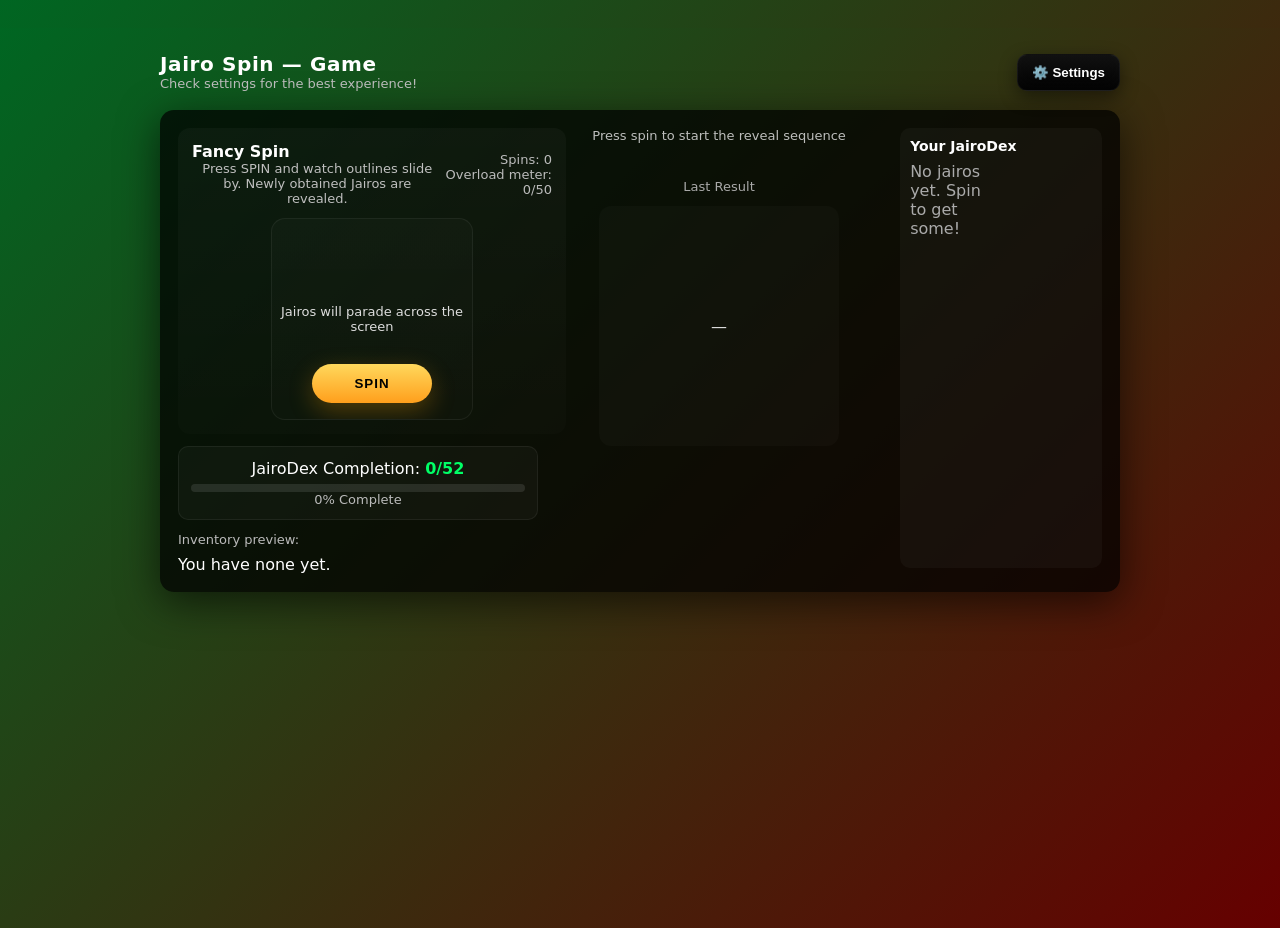
==== game.html @ 19cfc9a5 "Update game.html(oppression jairo)" ====
<!doctype html>
<html lang="en">
<head>
<meta charset="utf-8" />
<meta name="viewport" content="width=device-width,initial-scale=1" />
<title>JAIROS SPINNING OF JAIROS</title>
<style>
/* CSS from the original advanced version is kept here */
  :root{
    --bg1:#062; --bg2:#600;
    --panel-bg: rgba(0,0,0,.75);
    --accent: #00ff66;
    --glass: rgba(255,255,255,0.03);
    
    /* Rarity Glow Colors */
    --glow-common: rgba(102, 102, 102, 0.4);
    --glow-uncommon: rgba(0, 204, 102, 0.4);
    --glow-rare: rgba(30, 144, 255, 0.4);
    --glow-ultrarare: rgba(142, 45, 226, 0.4);
    --glow-legendary: rgba(255, 159, 28, 0.5);
    --glow-mythic: rgba(255, 222, 89, 0.6);
    /* NEW: Trash Rarity Styles */
    --glow-trash: rgba(100, 70, 0, 0.4); /* Muted brown/gray */
  }
  html,body{height:100%;margin:0;font-family:Inter,system-ui,Arial; background:linear-gradient(135deg,var(--bg1),var(--bg2)); color:#fff;}
  .app {
    max-width:960px; margin:28px auto; padding:24px; position:relative;
  }

  header {display:flex;align-items:center;justify-content:space-between; gap:12px;}
  .header-title-group { display: flex; flex-direction: column; }
  h1{margin:0;font-size:20px;letter-spacing:0.6px}
  /* NEW: Dynamic Quote Style */
  #headerQuote {
    font-size: 13px;
    color: #bbb;
    height: 16px; /* Ensure space for transition */
    opacity: 1;
    transition: opacity 0.5s ease-in-out;
  }
  .controls {display:flex; gap:8px; align-items:center}
  .btn { 
    background: linear-gradient(180deg,#111,#000);
    border:1px solid rgba(255,255,255,0.06);
    color:#fff;padding:10px 14px;border-radius:10px;cursor:pointer;font-weight:700;
    box-shadow: 0 6px 18px rgba(0,0,0,0.45), inset 0 -6px 18px rgba(255,255,255,0.02);
  }
  .btn.primary { background: linear-gradient(180deg,#00d27a,#00783f); color:#001; box-shadow:0 10px 30px rgba(0,0,0,0.5); border:none; }
  .btn:active{transform:translateY(1px)}

  /* main panel */
  .panel {
    margin-top:18px; background:var(--panel-bg); border-radius:14px; padding:18px; display:flex; gap:18px;
    box-shadow: 0 10px 40px rgba(0,0,0,0.6);
  }

  .left {
    flex:1; min-width:360px;
  }
  .center {
    width:420px; display:flex; flex-direction:column; align-items:center; gap:12px;
  }
  .right {
    width:260px;
  }
  
  /* JairoDex Tracker styles */
  .dex-tracker {
    margin-top: 12px;
    padding: 12px;
    background: var(--glass);
    border-radius: 10px;
    text-align: center;
    border: 1px solid rgba(255,255,255,0.06);
  }
  .dex-tracker strong { font-size: 16px; color: var(--accent); }
  .dex-bar {
    height: 8px;
    background: rgba(255,255,255,0.1);
    border-radius: 4px;
    margin-top: 6px;
    overflow: hidden;
  }
  .dex-progress {
    height: 100%;
    background: linear-gradient(90deg, #00783f, var(--accent));
    transition: width 0.5s ease-out;
  }

  /* Spin button / card */
  .spin-card {
    width:100%; background:linear-gradient(180deg, rgba(255,255,255,0.03), rgba(255,255,255,0.01));
    border-radius:12px; padding:14px; display:flex; flex-direction:column; align-items:center; gap:12px;
  }
  .big-spin {
    width:200px; height:200px; border-radius:14px; display:grid; place-items:center;
    background:linear-gradient(180deg, rgba(255,255,255,0.02), rgba(255,255,255,0.01));
    border:1px solid rgba(255,255,255,0.06);
    position:relative; overflow:hidden;
  }
  .spin-button {
    position:absolute; z-index:3; bottom:16px; left:50%; transform:translateX(-50%);
    width:120px; text-align:center; border-radius:999px; padding:12px 18px; font-weight:900; letter-spacing:1px; cursor:pointer;
  }
  .spin-button.primary { background:linear-gradient(180deg,#ffd85c,#ff9f1c); color:#000; box-shadow: 0 8px 24px rgba(255,160,0,0.28); border:none; }
  .spin-button:disabled { opacity: 0.6; cursor: not-allowed; } /* Added disabled style */
  .spin-info { font-size:13px; color: #bfbfbf; text-align:center; max-width:320px }

  /* inventory right */
  .inv { background:var(--glass); border-radius:10px; padding:10px; height:420px; overflow:auto; }
  .inv h3{margin:0 0 8px 0;font-size:14px}
  .inv-grid { display:grid; grid-template-columns:repeat(2,1fr); gap:8px; }
  .card-mini { background:rgba(0,0,0,0.45); padding:6px; border-radius:8px; display:flex; gap:8px; align-items:center; transition: border .3s, box-shadow .3s; }
  .card-mini img{width:44px;height:44px;border-radius:6px;object-fit:cover}
  .card-mini .meta { font-size:12px }
  
  /* Rarity Glows for Inventory & Preview Items */
  .rarity-trash{border:1px solid #774f00;} /* NEW */
  .rarity-common{border:1px solid #666}
  .rarity-uncommon{border:1px solid #00cc66; box-shadow:0 0 6px var(--glow-uncommon)}
  .rarity-rare{border:1px solid #1e90ff; box-shadow:0 0 8px var(--glow-rare)}
  .rarity-ultrarare{border:1px solid #8e2de2; box-shadow:0 0 10px var(--glow-ultrarare)}
  .rarity-legendary{border:1px solid #ff9f1c; box-shadow:0 0 12px var(--glow-legendary)}
  .rarity-mythic{border:1px solid #ffde59; box-shadow:0 0 16px var(--glow-mythic)}
  
  /* Last Result Glow */
  #lastResult {
    transition: box-shadow .5s ease-out, border-color .5s ease-out;
  }
  .rarity-trash-bg { border:1px solid #774f00; box-shadow:0 0 8px var(--glow-trash); } /* NEW */
  .rarity-common-bg{ border:1px solid #666; box-shadow:0 0 8px var(--glow-common); }
  .rarity-uncommon-bg{ border:1px solid #00cc66; box-shadow:0 0 12px var(--glow-uncommon); }
  .rarity-rare-bg{ border:1px solid #1e90ff; box-shadow:0 0 16px var(--glow-rare); }
  .rarity-ultrarare-bg{ border:1px solid #8e2de2; box-shadow:0 0 20px var(--glow-ultrarare); }
  .rarity-legendary-bg{ border:1px solid #ff9f1c; box-shadow:0 0 24px var(--glow-legendary); }
  .rarity-mythic-bg{ border:1px solid #ffde59; box-shadow:0 0 28px var(--glow-mythic); }


  /* overlay spinner UI */
  .overlay {
    position:fixed; inset:0; display:none; align-items:center; justify-content:center; z-index:999;
    background: rgba(0,0,0,0.65);
  }
  .spinner-window {
    width: min(92%,1100px); max-width:1100px; height:220px; background:rgba(10,10,10,0.8); border-radius:12px; overflow:hidden;
    display:flex; align-items:center; justify-content:center; position:relative; padding:12px;
    border:1px solid rgba(255,255,255,0.04);
  }
  .spinner-track {
    height:160px; width:100%; overflow:hidden; position:relative;
    display:flex; align-items:center;
  }
  .spinner-inner {
    display:flex; gap:12px; align-items:center; transform:translateX(0px);
    transition: transform 1s cubic-bezier(.2,.9,.2,1);
    will-change: transform;
  }
  .spin-item {
    width:140px; height:140px; border-radius:12px; background:#111; display:flex; align-items:center; justify-content:center; overflow:hidden;
    flex-shrink:0; position:relative; border:1px solid rgba(255,255,255,0.03);
  }
  .spin-item img{
    width:100%; height:100%; object-fit:cover; display:block;
  }

  /* silhouette: black + outline effect */
  .silhouette img{
    filter: grayscale(100%) brightness(0) contrast(2000%);
    mix-blend-mode: normal;
    /* white outline */
    -webkit-filter: drop-shadow(0px 0px 4px rgba(255,255,255,0.85)) drop-shadow(0px 0px 8px rgba(255,255,255,0.6));
    filter: brightness(0) contrast(2000%) drop-shadow(0 0 4px rgba(255,255,255,0.85)) drop-shadow(0 0 8px rgba(255,255,255,0.6));
  }
  .revealed img {
    filter: none;
    transition: transform .5s ease, filter .5s ease;
  }

  /* reveal animation */
  .reveal-glow {
    position:absolute; inset:0; border-radius:12px; pointer-events:none;
    box-shadow: 0 0 0px rgba(255,255,255,0.0);
    transition: box-shadow .6s ease;
  }
  .reveal-glow.show {
    box-shadow: 0 0 32px rgba(255,220,120,0.9), inset 0 0 40px rgba(255,220,120,0.12);
  }

  .center-hint { color:#ddd; font-size:13px; text-align:center; }

  /* final reveal modal */
  .reveal-modal {
    position:fixed; inset:0; display:none; align-items:center; justify-content:center; z-index:1000;
  }
  .reveal-card {
    width: min(92%,520px); background:linear-gradient(180deg,#111,#000); padding:18px; border-radius:14px; text-align:center;
    border:1px solid rgba(255,255,255,0.06);
    transition: border .5s, box-shadow .5s; 
  }
  /* Rarity Glows for the Modal Card */
  .reveal-card.rarity-trash-modal{ border:1px solid #774f00; box-shadow:0 0 16px var(--glow-trash); } /* NEW */
  .reveal-card.rarity-common-modal{ border:1px solid #666; box-shadow:0 0 16px var(--glow-common); }
  .reveal-card.rarity-uncommon-modal{ border:1px solid #00cc66; box-shadow:0 0 20px var(--glow-uncommon); }
  .reveal-card.rarity-rare-modal{ border:1px solid #1e90ff; box-shadow:0 0 24px var(--glow-rare); }
  .reveal-card.rarity-ultrarare-modal{ border:1px solid #8e2de2; box-shadow:0 0 28px var(--glow-ultrarare); }
  .reveal-card.rarity-legendary-modal{ border:1px solid #ff9f1c; box-shadow:0 0 32px var(--glow-legendary); }
  .reveal-card.rarity-mythic-modal{ border:1px solid #ffde59; box-shadow:0 0 36px var(--glow-mythic); }


  .reveal-card img { width:220px; height:220px; object-fit:cover; border-radius:10px; display:block; margin:0 auto; }
  .reveal-card .name { margin-top:12px; font-weight:800; font-size:20px; color:var(--accent); }
  .reveal-card .quote { font-style: italic; font-size: 14px; color: #bbb; margin: 4px 0 8px 0; } 
  .small { font-size:13px; color:#bbb }

  /* NEW: Glitch Cutscene Modal */
  .glitch-modal {
    position: fixed; inset: 0; display: none; background: black; z-index: 1001;
    transition: opacity 0.5s ease-out;
    opacity: 1;
  }
  .glitch-modal video {
    width: 100%; height: 100%; object-fit: cover; display: block;
  }
  
  /* INSERT NEW: God of Time Cutscene Modal Styles */
  .time-modal {
    position: fixed; inset: 0; display: none; background: black; z-index: 1001;
    opacity: 1;
  }
  .time-modal video {
    width: 100%; height: 100%; object-fit: cover; display: block;
  }
  /* END NEW */
  
  /* NEW: Oppression Cutscene Modal Styles */
  .oppression-modal {
    position: fixed; inset: 0; display: none; background: black; z-index: 1001;
    opacity: 1;
  }
  .oppression-modal video {
    width: 100%; height: 100%; object-fit: cover; display: block;
  }
  /* END NEW */
  
  /* NEW: Global Flash Effect */
  .flash-white {
    position: fixed; inset: 0; background: white; z-index: 1002;
    opacity: 0;
    pointer-events: none;
    transition: opacity 0.1s ease-in;
  }
  .flash-active {
    opacity: 1;
  }

  /* NEW: Settings Modal */
  .settings-modal {
    position: fixed; inset: 0; display: none; align-items: center; justify-content: center; z-index: 1003; /* Increased Z-Index to ensure it's on top of everything */
    background: rgba(0,0,0,0.85);
  }
  .settings-content {
    width: min(90%, 400px); background: linear-gradient(180deg,#222,#111); padding: 20px; border-radius: 12px;
    border: 1px solid rgba(255,255,255,0.1);
  }
  .setting-item {
    display: flex; justify-content: space-between; align-items: center; padding: 10px 0; border-bottom: 1px solid rgba(255,255,255,0.08);
  }
  .setting-item:last-child { border-bottom: none; }
  .setting-item label { font-weight: 500; }


  @media (max-width:820px){
    .panel { flex-direction:column; }
    .center { width:100% }
    .right{width:100%}
  }
</style>
</head>
<body>
<div class="app">
  <header>
    <div class="header-title-group">
        <h1>Jairo Spin — Game</h1>
        <div id="headerQuote"></div>
    </div>
    <div class="controls">
        <button class="btn" id="settingsBtn">⚙️ Settings</button>
    </div>
  </header>

  <div class="panel">
    <div class="left">
      <div class="spin-card">
        <div style="display:flex;align-items:center;justify-content:space-between;">
          <div>
            <strong>Fancy Spin</strong>
            <div class="spin-info">Press SPIN and watch outlines slide by. Newly obtained Jairos are revealed.</div>
          </div>
          <div style="text-align:right;">
            <div class="small">Spins: <span id="spinCount">0</span></div>
            <div class="small">Overload meter: <span id="overloadMeter">0</span>/50</div>
          </div>
        </div>

        <div class="big-spin" id="bigSpin">
          <div class="center-hint">Jairos will parade across the screen</div>
          <button class="spin-button primary" id="spinBtn">SPIN</button>
        </div>
      </div>
      
      <div class="dex-tracker">
          JairoDex Completion: <strong id="dexCount">0/52</strong>
          <div class="dex-bar"><div id="dexProgress" class="dex-progress" style="width:0%"></div></div>
          <div class="small" id="dexPercent">0% Complete</div>
      </div>

      <div style="margin-top:12px">
        <div class="small">Inventory preview:</div>
        <div id="invPreview" style="margin-top:8px;display:flex;gap:8px;flex-wrap:wrap"></div>
      </div>
    </div>

    <div class="center">
      <div style="opacity:0.85; color:#ddd; font-size:13px; text-align:center;">Press spin to start the reveal sequence</div>
      <div style="height:12px"></div>
      <div style="color:#aaa; font-size:13px">Last Result</div>
      <div id="lastResult" style="width:240px;height:240px;border-radius:12px;background:rgba(255,255,255,0.02);display:grid;place-items:center">
        <img id="lastImg" src="" alt="" style="width:180px;height:180px;border-radius:10px;object-fit:cover;display:none" />
        <div id="lastName" style="display:block;color:#ddd">—</div>
      </div>
    </div>

    <div class="right">
      <div class="inv">
        <h3>Your JairoDex</h3>
        <div id="inventoryList" class="inv-grid"></div>
      </div>
    </div>
  </div>
</div>

<div class="overlay" id="overlay">
  <div class="spinner-window">
    <div class="spinner-track">
      <div class="spinner-inner" id="spinnerInner"></div>
    </div>
    <div style="position:absolute; left:50%; top:50%; transform:translate(-50%,-50%); width:160px; height:160px; border-radius:12px; pointer-events:none; box-shadow: inset 0 0 0 2px rgba(255,255,255,0.04)"></div>
  </div>
</div>

<div class="reveal-modal" id="revealModal">
  <div class="reveal-card" id="revealCard">
    <img id="revealImg" src="" alt="" />
    <div class="name" id="revealName">NAME</div>
    <div class="quote" id="revealQuote">QUOTE</div> 
    <div class="small" id="revealRarity">RARITY</div>
    <div style="height:12px"></div>
    <button class="btn primary" id="claimBtn">Nice!</button>
  </div>
</div>

<div class="glitch-modal" id="glitchModal">
    <video id="glitchVideo" src="glitched_jairo_scene.mp4" playsinline></video>
</div>

<div class="time-modal" id="timeModal">
    <video id="timeVideo" src="time_skip_scene.mp4" playsinline></video>
</div>

<div class="oppression-modal" id="oppressionModal">
    <video id="oppressionVideo" src="oppression.mp4" playsinline></video>
</div>
<div class="flash-white" id="whiteFlash"></div>

<div class="settings-modal" id="settingsModal">
    <div class="settings-content">
        <h2 style="margin-top:0;">Game Settings</h2>
        
        <div class="setting-item">
            <label for="muteAudio">Mute All Audio (Spin/Reveal)</label>
            <input type="checkbox" id="muteAudio">
        </div>

        <div class="setting-item">
            <label for="glitchCutsceneToggle">Enable Glitch Jairo Cutscene</label>
            <input type="checkbox" id="glitchCutsceneToggle">
        </div>

        <div class="setting-item">
            <label for="timeCutsceneToggle">Enable God of Time Jairo Cutscene</label>
            <input type="checkbox" id="timeCutsceneToggle">
        </div>
        
        <div class="setting-item">
            <label for="oppressionCutsceneToggle">Enable Oppression Jairo Cutscene</label>
            <input type="checkbox" id="oppressionCutsceneToggle">
        </div>
        <div style="text-align: right; margin-top: 20px;">
            <button class="btn" id="closeSettingsBtn">Close</button>
        </div>
    </div>
</div>


<audio id="spinAudio" src="spin_start.mp3" preload="auto"></audio>
<audio id="revealAudio" src="jairo_reveal.mp3" preload="auto"></audio>


<script>
/*
  *** FULLY UPDATED Jairo Spin demo with Glitch Cutscene, Settings, and Dynamic Header Quotes ***
  
  *** FIXES APPLIED: ***
  1. FIX: Inventory not loading/Jairos gone -> loadInventory() is now correctly called first on init.
  2. FIX: Spin button not doing anything -> spinning state is reset and button re-enabled in ALL reveal paths (normal, Glitch, Time).
  3. FIX: Quotes not appearing -> startQuoteLoop() is called successfully on init.
  4. FIX: Settings checkboxes/close button not working -> updateSettings() is called on checkbox change and close button click. openSettings() now calls a dedicated syncSettingsUI().

  *** CONTENT UPDATES (from user's previous code): ***
  1. TOTAL_JAIROS set to 52.
  2. New 'trash' rarity added (4 items).
  3. Mythic tier updated with 'God of Time Jairo' and other assignments.
  4. Rarity assignments updated per user request (24 new items added).
  
  *** USER-REQUESTED CHANGES (This Session) ***
  1. Change 'Angel Jairo' (j23) to 'Oppression Jairo' with quote "but is this truly the end..?".
  2. Add new cutscene setting 'oppressionCutsceneEnabled' for 'Oppression Jairo' (j23) using 'oppression.mp4'.
*/

// ----------------------------
// Data & config
// ----------------------------
const JAIROS_KEY = 'jairo_demo_inv';
const SETTINGS_KEY = 'jairo_demo_settings';
// Inventory and stats MUST be loaded before most functions run
let inventory = {}; 
let spinStats = { spins:0, spinsSinceLastOverload:0 }; 

function loadStats() {
    try {
        const raw = localStorage.getItem('jairo_demo_stats');
        if (raw) {
            spinStats = JSON.parse(raw);
        }
    } catch (e) {
        // Fallback to default if load fails
        spinStats = { spins:0, spinsSinceLastOverload:0 };
    }
}

function saveStats() {
    localStorage.setItem('jairo_demo_stats', JSON.stringify(spinStats));
}


// UPDATED: Total number of Jairos is now 52 (6 tiers * 8 + 1 new tier * 4)
const TOTAL_JAIROS = 52; 

// Initial/Default Settings
let settings = {
    audioMuted: false,
    glitchCutsceneEnabled: true,
    timeCutsceneEnabled: true,
    oppressionCutsceneEnabled: true // NEW: Default to true
};

// Header Quotes
const HEADER_QUOTES = [
    "Check settings for the best experience!",
    "Remember to check your volume level! You don't wanna be caught gambling.",
    "I don't really know what else to put here", 
    "thanks to edison and erick for suggestions.",
    "there are a total of 52 jairos."
];

// ----------------------------
// 52 JAIROS DATA POOL - FINALIZED (with Oppression Jairo change)
// ----------------------------
const JAIROS = [
    // ----------------------------------------------------
    // TRASH (NEW Rarity - 4 items - Chance: 70)
    // ----------------------------------------------------
    { id: 'j49', name: "Toy Jairo", rarity: "trash", image: "jairos/toy.png", chance: 70, quote: "I was supposed to be a Mythic, but they threw me out." },
    { id: 'j50', name: "Homeless Jairo", rarity: "trash", image: "jairos/homeless.png", chance: 70, quote: "spare change?" },
    { id: 'j51', name: "Disabled Jairo", rarity: "trash", image: "jairos/disabled.png", chance: 70, quote: "man, whyd edison have to push me down the stairs." },
    { id: 'j52', name: "jeffery", rarity: "trash", image: "jairos/jeffery.png", chance: 70, quote: "beware." },

    // ----------------------------------------------------
    // COMMON (8 items - Chance: 60)
    // ----------------------------------------------------
    { id: 'j01', name: "Sleepy Jairo", rarity: "common", image: "jairos/sleepy.png", chance: 60, quote: "Five more minutes." },
    { id: 'j02', name: "Side-eye Jairo", rarity: "common", image: "jairos/sideeye.png", chance: 60, quote: "What're you lookin at?" },
    { id: 'j03', name: "Tired Jairo", rarity: "common", image: "jairos/tired.png", chance: 60, quote: "zzzz.. gotta.. work.." },
    { id: 'j04', name: "Chip Jairo", rarity: "common", image: "jairos/chips.png", chance: 60, quote: "what the." },
    // NEW ASSIGNMENTS (Common)
    { id: 'j25', name: "Anime Jairo", rarity: "common", image: "jairos/anime.png", chance: 60, quote: "arigato" },
    { id: 'j26', name: "Bird Jairo", rarity: "common", image: "jairos/bird.png", chance: 60, quote: "yo, there's a dead bird over here on the road." },
    { id: 'j27', name: "Emo Jairo", rarity: "common", image: "jairos/emo.png", chance: 60, quote: "whatever.." },
    { id: 'j28', name: "Surfing Jairo", rarity: "common", image: "jairos/surfing.png", chance: 60, quote: "im on waves, a transverse wave." },

    // -----------------------------------------------
    // UNCOMMON (8 items - Chance: 25)
    // ----------------------------------------------------
    { id: 'j05', name: "Angry Jairo", rarity: "uncommon", image: "jairos/angry.png", chance: 25, quote: "THE #### YOU MEAN WE RAN OUT OF DONUTS??" },
    { id: 'j06', name: "Confused Jairo", rarity: "uncommon", image: "jairos/confused.png", chance: 25, quote: "wait, which one was I supposed to be?" },
    { id: 'j07', name: "Scared Jairo", rarity: "uncommon", image: "jairos/scared.png", chance: 25, quote: "was that a door opening? I heard a noise..?!" },
    { id: 'j08', name: "Shocked Jairo", rarity: "uncommon", image: "jairos/shocked.png", chance: 25, quote: "WHAT" },
    // NEW ASSIGNMENTS (Uncommon)
    { id: 'j29', name: "Jairo Kick Buddy", rarity: "uncommon", image: "jairos/kick_buddy.png", chance: 25, quote: "just try murdering me, i can take it.(may god save me from this horrid life)" },
    { id: 'j30', name: "Baby Jairo", rarity: "uncommon", image: "jairos/baby.png", chance: 25, quote: "wheres my damn pacifier." },
    { id: 'j31', name: "Clanker Jairo", rarity: "uncommon", image: "jairos/robot.png", chance: 25, quote: "beep boop, jairo forces me to do weird stuff for him." },
    { id: 'j32', name: "Pokémon Jairo", rarity: "uncommon", image: "jairos/pokemon.png", chance: 25, quote: "Jairo, Jairo! (I choose you!)" },

    // ----------------------------------------------------
    // RARE (8 items - Chance: 10)
    // ----------------------------------------------------
    { id: 'j09', name: "Sigma Jairo", rarity: "rare", image: "jairos/sigma.png", chance: 10, quote: "Focus on the grind, not the spin. [this is a sigma thing to say right?]" },
    { id: 'j10', name: "Evil Jairo", rarity: "rare", image: "jairos/evil.png", chance: 10, quote: "The plan is working. soon.. they'll be gone." },
    { id: 'j11', name: "Sunglasses Jairo", rarity: "rare", image: "jairos/sunglasses.png", chance: 10, quote: "too bright, also i look cool." },
    { id: 'j12', name: "Drip Jairo", rarity: "rare", image: "jairos/drip.png", chance: 10, quote: "this isn't just accessories and stuff, it's a statement." },
    // NEW ASSIGNMENTS (Rare)
    { id: 'j33', name: "Dealer Jairo", rarity: "rare", image: "jairos/dealer.png", chance: 10, quote: "I can give you a better drop rate... for a fee." },
    { id: 'j34', name: "Smurf Jairo", rarity: "rare", image: "jairos/smurf.png", chance: 10, quote: "im blue, labubu labub- wait." },
    { id: 'j35', name: "Nome Jairo", rarity: "rare", image: "jairos/nome.png", chance: 10, quote: "nome.(erick will be proud)" },
    { id: 'j36', name: "Jotaro Jairo", rarity: "rare", image: "jairos/jotaro.png", chance: 10, quote: "Good Grief." },

    // ----------------------------------------------------
    // ULTRA RARE (8 items - Chance: 4)
    // ----------------------------------------------------
    { id: 'j13', name: "Rich Jairo", rarity: "ultrarare", image: "jairos/golden.png", chance: 4, quote: "TODAY IN THIS VIDEO, I WILL BLIND 1,000 PEOPLE." },
    { id: 'j14', name: "Glitched Jairo", rarity: "ultrarare", image: "jairos/glitch.png", chance: 4, quote: "ERROR." },
    { id: 'j15', name: "8-bit Jairo", rarity: "ultrarare", image: "jairos/8bit.png", chance: 4, quote: "Im bricked up. no like, I look like bricks, weirdo." },
    { id: 'j16', name: "Battle Jairo", rarity: "ultrarare", image: "jairos/battle.png", chance: 4, quote: "I'm gonna John Wick all over the place." },
    // NEW ASSIGNMENTS (Ultra Rare)
    { id: 'j37', name: "Skibidi Jairo", rarity: "ultrarare", image: "jairos/skibidi.png", chance: 4, quote: "dop dop dop yes yes." },
    { id: 'j38', name: "Buff Jairo", rarity: "ultrarare", image: "jairos/buff.png", chance: 4, quote: "oh im so big and shiny." },
    { id: 'j39', name: "Chainsaw Jairo", rarity: "ultrarare", image: "jairos/chainsaw.png", chance: 4, quote: "bloody rare." },
    { id: 'j40', name: "Cardboard Cutout Jairo", rarity: "ultrarare", image: "jairos/cardboard.png", chance: 4, quote: "this jairo didnt come today." },

    // ----------------------------------------------------
    // LEGENDARY (8 items - Chance: 1)
    // ----------------------------------------------------
    { id: 'j17', name: "Planet Jairo", rarity: "legendary", image: "jairos/galaxy.png", chance: 1, quote: "A planet with other planets orbiting me." },
    { id: 'j18', name: "Universe Jairo", rarity: "legendary", image: "jairos/god.png", chance: 1, quote: "I have galaxies inside me, cuz im a universe, duh." },
    { id: 'j19', name: "Santa Jairo", rarity: "legendary", image: "jairos/santa.png", chance: 1, quote: "Ho ho ho! Did you wish for a Legendary? Well here you go!" },
    { id: 'j20', name: "Shadow the Hedgehog Jairo", rarity: "legendary", image: "jairos/shadow.png", chance: 1, quote: "I'm the ultimate life form, I go wherever I want." },
    // NEW ASSIGNMENTS (Legendary)
    { id: 'j41', name: "Brainrot Jairo", rarity: "legendary", image: "jairos/brainrot.png", chance: 1, quote: "Jairoini Smallwini." },
    { id: 'j42', name: "Caseoh Jairo", rarity: "legendary", image: "jairos/caseoh.png", chance: 1, quote: "did you just call me wide? yep ur banned." },
    { id: 'j43', name: "Radioactive Jairo", rarity: "legendary", image: "jairos/radioactive.png", chance: 1, quote: "i glow in the dark." },
    { id: 'j44', name: "Mafia Jairo", rarity: "legendary", image: "jairos/mafia.png", chance: 1, quote: "you OWED us." },

    // ----------------------------------------------------
    // MYTHIC (8 items - Chance: 0.1)
    // ----------------------------------------------------
    { id: 'j21', name: "Rainbow Jairos", rarity: "mythic", image: "jairos/rainbow.png", chance: 0.8, quote: "We don't even make a full rainbow.." },
    { id: 'j22', name: "Unknown Jairo", rarity: "mythic", image: "jairos/corrupted.png", chance: 0.2, quote: "Who am I? What am I..?" },
    { id: 'j23', name: "Oppression Jairo", rarity: "mythic", image: "jairos/stoodbeforegod.png", chance: 0.6, quote: "but is this truly the end..?" }, // MODIFIED JAIRO (was Angel Jairo)
    { id: 'j24', name: "Titan Jairo", rarity: "mythic", image: "jairos/ascended.png", chance: 0.5, quote: "Watching over everything." },
    // NEW ASSIGNMENTS (Mythic)
    { id: 'j45', name: "God of Time Jairo", rarity: "mythic", image: "jairos/god_of_time.png", chance: 0.9, quote: "One snap of a finger, and time goes into my full control." },
    { id: 'j46', name: "Possessed Jairo", rarity: "mythic", image: "jairos/possessed.png", chance: 0.8, quote: "❄︎☟︎☜︎✡︎ 🕈︎✋︎☹︎☹︎ ✌︎☹︎☹︎ 😐︎☠︎⚐︎🕈︎ 💧︎⚐︎⚐︎☠︎ ☜︎☠︎⚐︎🕆︎☝︎☟︎" },
    { id: 'j47', name: "The Second Coming Jairo", rarity: "mythic", image: "jairos/second_coming.png", chance: 0.5, quote: "what? i dont have powers, what're you talking about?" },
    { id: 'j48', name: "Roaring Knight Jairo", rarity: "mythic", image: "jairos/roaring_knight.png", chance: 0.3, quote: "The prophecy, must be followed." },
];

const CHANCE_SUM = JAIROS.reduce((sum, j) => sum + j.chance, 0);
const N_WEIGHTS = {};
JAIROS.forEach(j => {
    N_WEIGHTS[j.rarity] = (N_WEIGHTS[j.rarity] || 0) + (j.chance / CHANCE_SUM);
});

// ----------------------------
// Helpers: pick rarity & jairo (unchanged)
// ----------------------------
function pickRarity(weights){
  const r = Math.random();
  let cum = 0;
  for(const k of Object.keys(weights)){
    cum += weights[k];
    if(r < cum) return k;
  }
  return Object.keys(weights)[Object.keys(weights).length-1];
}

function pickJairo(rarityOverride = null){
  const rarity = rarityOverride || pickRarity(N_WEIGHTS);
  const pool = JAIROS.filter(j=> j.rarity === rarity);
  if(pool.length === 0) {
    // If no pool for a rarity (shouldn't happen with 52 items), fall back to random pick
    return JAIROS[Math.floor(Math.random() * JAIROS.length)];
  }
  const poolTotalChance = pool.reduce((sum, j) => sum + j.chance, 0);
  let r = Math.random() * poolTotalChance;
  for(const jairo of pool) {
      if (r < jairo.chance) return jairo;
      r -= jairo.chance;
  }
  return pool[Math.floor(Math.random() * pool.length)];
}


// ----------------------------
// Storage & inventory (CRITICAL: ensure settings load here)
// ----------------------------
function loadInventory(){
  try{
    const raw = localStorage.getItem(JAIROS_KEY);
    inventory = raw ? JSON.parse(raw) : {};
    
    // LOAD SETTINGS AND OVERWRITE DEFAULTS
    const rawSettings = localStorage.getItem(SETTINGS_KEY);
    if(rawSettings) settings = {...settings, ...JSON.parse(rawSettings)};

    // Load spin stats
    loadStats(); 

  }catch(e){ 
      inventory = {}; 
  }
}


function saveInventory(){
  localStorage.setItem(JAIROS_KEY, JSON.stringify(inventory));
}

function saveSettings(){
    localStorage.setItem(SETTINGS_KEY, JSON.stringify(settings));
}

function giveJairo(jairo){
  const isNew = !inventory[jairo.id];
  if(isNew){
      inventory[jairo.id] = {...jairo, count: 1};
  } else {
      inventory[jairo.id].count++;
  }
  saveInventory();
  renderInventory();
  renderJairoDexStats(); 
  return isNew;
}

// ----------------------------
// UI wiring (Updated to include new cutscene elements)
// ----------------------------
const spinBtn = document.getElementById('spinBtn');
const overlay = document.getElementById('overlay');
const spinnerInner = document.getElementById('spinnerInner');
const revealModal = document.getElementById('revealModal');
const revealCard = document.getElementById('revealCard'); 
const revealImg = document.getElementById('revealImg');
const revealName = document.getElementById('revealName');
const revealQuote = document.getElementById('revealQuote'); 
const revealRarity = document.getElementById('revealRarity');
const claimBtn = document.getElementById('claimBtn');
const invPreview = document.getElementById('invPreview');
const inventoryList = document.getElementById('inventoryList');
const spinCountEl = document.getElementById('spinCount');
const overloadMeterEl = document.getElementById('overloadMeter');
const lastResultEl = document.getElementById('lastResult'); 
const lastImg = document.getElementById('lastImg');
const lastName = document.getElementById('lastName');

const dexCountEl = document.getElementById('dexCount');
const dexProgressEl = document.getElementById('dexProgress');
const dexPercentEl = document.getElementById('dexPercent');

// Audio elements
const spinAudio = document.getElementById('spinAudio');
const revealAudio = document.getElementById('revealAudio');

// Settings Elements
const settingsBtn = document.getElementById('settingsBtn');
const settingsModal = document.getElementById('settingsModal');
const closeSettingsBtn = document.getElementById('closeSettingsBtn');
const muteAudioCheckbox = document.getElementById('muteAudio');
const glitchCutsceneToggle = document.getElementById('glitchCutsceneToggle');
const timeCutsceneToggle = document.getElementById('timeCutsceneToggle'); 
const oppressionCutsceneToggle = document.getElementById('oppressionCutsceneToggle'); // NEW SETTING TOGGLE

// Glitch Cutscene Elements
const glitchModal = document.getElementById('glitchModal');
const glitchVideo = document.getElementById('glitchVideo');
const whiteFlash = document.getElementById('whiteFlash');

// Header Quote Element
const headerQuoteEl = document.getElementById('headerQuote');

// God of Time Cutscene Elements
const timeModal = document.getElementById('timeModal');
const timeVideo = document.getElementById('timeVideo');

// Oppression Cutscene Elements (NEW)
const oppressionModal = document.getElementById('oppressionModal');
const oppressionVideo = document.getElementById('oppressionVideo');


spinBtn.addEventListener('click', startSpin);
claimBtn.addEventListener('click', ()=> { 
    revealModal.style.display='none'; 
    revealCard.className = 'reveal-card'; 
});

// ----------------------------
// Settings Logic (FIXED event handling and flow - Updated for new setting)
// ----------------------------

function updateSettings() {
    // 1. Update the 'settings' object from the UI
    settings.audioMuted = muteAudioCheckbox.checked;
    settings.glitchCutsceneEnabled = glitchCutsceneToggle.checked;
    settings.timeCutsceneEnabled = timeCutsceneToggle.checked;
    settings.oppressionCutsceneEnabled = oppressionCutsceneToggle.checked; // NEW SETTING UPDATE
    
    // 2. Apply audio setting immediately
    spinAudio.muted = settings.audioMuted;
    revealAudio.muted = settings.audioMuted;

    // 3. Save the updated object to local storage
    saveSettings();
}

function syncSettingsUI() {
    // 1. Sync UI with current settings object
    muteAudioCheckbox.checked = settings.audioMuted;
    glitchCutsceneToggle.checked = settings.glitchCutsceneEnabled;
    timeCutsceneToggle.checked = settings.timeCutsceneEnabled;
    oppressionCutsceneToggle.checked = settings.oppressionCutsceneEnabled; // NEW SETTING SYNC
}

function openSettings() {
    // 1. Sync UI before showing the modal
    syncSettingsUI(); 
    settingsModal.style.display = 'flex';
}

function closeSettings() {
    // 1. Update and Save settings one last time
    updateSettings(); 
    // 2. Hide modal
    settingsModal.style.display = 'none'; 
}

// Settings Event Listeners (Added 'change' listener to new checkbox)
settingsBtn.addEventListener('click', openSettings);
closeSettingsBtn.addEventListener('click', closeSettings);
muteAudioCheckbox.addEventListener('change', updateSettings);
glitchCutsceneToggle.addEventListener('change', updateSettings);
timeCutsceneToggle.addEventListener('change', updateSettings);
oppressionCutsceneToggle.addEventListener('change', updateSettings); // NEW LISTENER



// ----------------------------
// Dynamic Header Quote Logic (unchanged logic)
// ----------------------------
function startQuoteLoop() {
    let index = 0;
    
    const updateQuote = () => {
        // Fade out
        headerQuoteEl.style.opacity = '0';

        setTimeout(() => {
            // Change text
            headerQuoteEl.textContent = HEADER_QUOTES[index];
            index = (index + 1) % HEADER_QUOTES.length;
            
            // Fade in
            headerQuoteEl.style.opacity = '1';
        }, 500); // 0.5s fade

        // Set a timer for the next update (10 seconds from now)
        setTimeout(updateQuote, 10000); 
    };

    // Initial call
    headerQuoteEl.textContent = HEADER_QUOTES[0];
    index = 1;
    setTimeout(updateQuote, 10000);
}


function renderJairoDexStats(){
    const ownedUnique = Object.keys(inventory).length;
    // UPDATED: Use the new TOTAL_JAIROS constant (52)
    const percent = Math.floor((ownedUnique / TOTAL_JAIROS) * 100);

    dexCountEl.textContent = `${ownedUnique}/${TOTAL_JAIROS}`;
    dexPercentEl.textContent = `${percent}% Complete`;
    dexProgressEl.style.width = `${percent}%`;
}

function rarityRank(r){ const order=['mythic','legendary','ultrarare','rare','uncommon','common','trash']; return order.indexOf(r||'common'); }

function renderInvPreview(){
  invPreview.innerHTML='';
  const ownedIds = Object.keys(inventory);

  if(ownedIds.length===0){ invPreview.textContent = 'You have none yet.'; return; }

  ownedIds.sort((a,b)=>{
    const ra = rarityRank(inventory[a].rarity);
    const rb = rarityRank(inventory[b].rarity);
    return ra - rb;
  });

  ownedIds.slice(0, 8).forEach(id=>{
    const j = inventory[id];
    const el = document.createElement('div');
    el.className = `rarity-${j.rarity}`; 
    el.style.width='72px'; el.style.height='72px'; el.style.borderRadius='8px'; el.style.overflow='hidden';
    el.style.background='rgba(255,255,255,0.03)'; el.style.display='grid'; el.style.placeItems='center';
    const img = document.createElement('img'); img.src=j.image; img.style.width='100%'; img.style.height='100%'; img.style.objectFit='cover';
    el.appendChild(img); invPreview.appendChild(el);
  });
}

function renderInventory(){
  inventoryList.innerHTML='';
  const ids = Object.keys(inventory);

  ids.sort((a,b)=>{
    const ra = rarityRank(inventory[a].rarity);
    const rb = rarityRank(inventory[b].rarity);
    return ra - rb;
  });

  if(ids.length===0){
    inventoryList.innerHTML = '<div style="color:#aaa">No jairos yet. Spin to get some!</div>';
    lastImg.style.display='none'; lastName.textContent='—';
    lastResultEl.className = '';
    return;
  }

  ids.forEach(id=>{
    const j = inventory[id];
    const node = document.createElement('div');
    node.className=`card-mini rarity-${j.rarity}`;
    const img = document.createElement('img'); img.src=j.image;
    const meta = document.createElement('div'); meta.className='meta';

    meta.innerHTML = `<div style="font-weight:700">${j.name}</div><div style="color:#ccc">${j.rarity.toUpperCase()} • **x${j.count}**</div>`;

    node.appendChild(img); node.appendChild(meta);
    inventoryList.appendChild(node);
  });

  const lastId = ids[ids.length-1];
  const lj = inventory[lastId];
  if(lj){ 
      lastImg.src = lj.image; 
      lastImg.style.display='block'; 
      lastName.textContent = `${lj.name} (x${lj.count})`; 
      lastResultEl.className = `rarity-${lj.rarity}-bg`;
  }
}

// ----------------------------
// Spinner build & animation (FIXED end logic - Updated for new cutscene)
// ----------------------------
let spinning = false;

function startSpin(){
  if(spinning) return;
  if(JAIROS.length === 0){ alert('Error: Jairo list is empty.'); return; }
  
  // Set state immediately
  spinning = true;
  spinBtn.disabled = true; 

  // --- AUDIO START ---
  spinAudio.muted = settings.audioMuted; 
  spinAudio.currentTime = 0;
  spinAudio.play().catch(e => console.log("Audio playback failed:", e));
  // --- AUDIO END ---

  // overload logic (UNCHANGED)
  let overload = false;
  if(spinStats.spinsSinceLastOverload >= 50){
    if(Math.random() < 0.25){
      overload = true;
      spinStats.spinsSinceLastOverload = 0;
    } else {
      spinStats.spinsSinceLastOverload++;
    }
  } else {
    // If we're under 50, we just increment by 1
    spinStats.spinsSinceLastOverload++;
  }

  spinStats.spins++;
  updateStatsUI();
  saveStats(); // CRITICAL: Save new spin count and overload value


  // pick final result (unchanged)
  const final = overload ? pickWithBoost() : pickJairo();

  // Prepare items for the carousel (unchanged)
  const pool = buildSpinnerPool(final);
  populateSpinner(pool); 

  // show overlay & animate scroll (unchanged)
  overlay.style.display = 'flex';

  const items = Array.from(spinnerInner.children);
  let chosenIndex = -1;
  const startIndex = Math.floor(items.length * 0.4); 
  for(let i=startIndex; i<items.length; i++){
    if(items[i].dataset.jairoId === final.id){
      chosenIndex = i; break;
    }
  }
  if(chosenIndex === -1) chosenIndex = startIndex; 

  const track = spinnerInner;
  const item = track.querySelector('.spin-item');
  const itemW = item ? (item.offsetWidth + 12) : 152; 

  const container = document.querySelector('.spinner-window');
  const centerX = container.offsetWidth/2;
  const baseOffset = chosenIndex * itemW + (itemW/2);
  const targetTranslate = centerX - baseOffset;

  let animStart = performance.now();
  const totalDuration = 2800 + Math.random()*900;
  const startTranslate = 0;
  const extraCycles = 4 + Math.floor(Math.random()*4); 
  const totalDistance = -(items.length * itemW * extraCycles) + targetTranslate;

  function easeOutCubic(t){ return 1 - Math.pow(1-t, 3); }

  function frame(now){
    const t = Math.min(1, (now - animStart) / totalDuration);
    const eased = easeOutCubic(t);
    const current = startTranslate + (totalDistance * eased);
    track.style.transform = `translateX(${current}px)`;
    if(t < 1){
      requestAnimationFrame(frame);
    } else {
      // stop - check for cutscene
      spinAudio.pause(); 
      spinAudio.currentTime = 0;

      setTimeout(()=> {
        overlay.style.display = 'none';

        // Check for Oppression Jairo Cutscene (Jairo j23) - NEW CHECK
        if (final.id === 'j23' && settings.oppressionCutsceneEnabled) {
            startOppressionCutscene(final);
        }
        // Check for Glitched Jairo Cutscene (Jairo j14)
        else if (final.id === 'j14' && settings.glitchCutsceneEnabled) {
            startGlitchCutscene(final);
        } 
        // Check for God of Time Jairo Cutscene (Jairo j45)
        else if (final.id === 'j45' && settings.timeCutsceneEnabled) {
            startTimeCutscene(final);
        }
        else {
            // Normal reveal path
            revealFinal(final);
            spinning = false;
            spinBtn.disabled = false; // RE-ENABLED BUTTON
        }
      }, 400);
    }
  }
  requestAnimationFrame(frame);
}

// build spinner pool (unchanged)
function buildSpinnerPool(final){
  const base = JAIROS.slice();
  shuffleArray(base);

  const pool = [];
  const repeats = 20; 
  for(let r=0;r<repeats;r++){
    base.forEach(j=> pool.push(j));
  }

  const mid = Math.floor(pool.length/2);
  pool.splice(mid,0, final);
  pool.splice(mid+3,0, final);
  pool.splice(mid+7,0, final);

  return pool;
}

// fill spinnerInner element (unchanged)
function populateSpinner(pool){
  spinnerInner.innerHTML = '';
  pool.forEach(j=>{
    const div = document.createElement('div'); div.className = 'spin-item';
    const owned = inventory[j.id] && inventory[j.id].count > 0;
    if(owned) div.classList.add('revealed'); else div.classList.add('silhouette');
    div.dataset.jairoId = j.id;
    const img = document.createElement('img'); img.src = j.image; img.alt = j.name;
    div.appendChild(img);
    const glow = document.createElement('div'); glow.className='reveal-glow';
    div.appendChild(glow);
    spinnerInner.appendChild(div);
  });
  spinnerInner.style.transition = 'none';
  spinnerInner.style.transform = `translateX(0px)`;
  setTimeout(()=> spinnerInner.style.transition = '', 30);
}

// ----------------------------
// Oppression Cutscene Logic (NEW)
// ----------------------------
function startOppressionCutscene(final) {
    oppressionModal.style.display = 'block';
    oppressionVideo.currentTime = 0;
    oppressionVideo.muted = settings.audioMuted; // Use game mute setting
    oppressionVideo.pause(); 

    oppressionVideo.onended = () => {
        // Fade out
        oppressionModal.style.opacity = '0'; 

        // Wait for fade to complete, then reveal
        setTimeout(() => {
            revealAfterOppressionCutscene(final);
        }, 500); 
    };

    // Attempt to play the video
    oppressionVideo.play().catch(e => {
        console.error("Oppression video playback failed:", e);
        // Fallback
        setTimeout(() => revealAfterOppressionCutscene(final), 500); 
    });
}

function revealAfterOppressionCutscene(final) {
    oppressionModal.style.display = 'none'; 
    oppressionModal.style.opacity = '1'; 
    revealFinal(final);
    spinning = false; // CRITICAL FIX: Reset spinning state
    spinBtn.disabled = false; // CRITICAL FIX: Re-enable button
}
// ----------------------------
// Glitch Cutscene Logic (FIXED: Ensure button re-enable)
// ----------------------------
function startGlitchCutscene(final) {
    glitchModal.style.display = 'block';
    glitchVideo.currentTime = 0;
    glitchVideo.muted = settings.audioMuted; // Use game mute setting
    glitchVideo.pause(); 

    // IMPORTANT: Set up the onended listener *before* playing
    glitchVideo.onended = () => {
        // Step 1: Flash White
        whiteFlash.classList.add('flash-active');
        
        // Step 2: Fade out white flash, then reveal
        setTimeout(() => {
            whiteFlash.classList.remove('flash-active');
            
            // Step 3: Fade out black screen (glitchModal)
            glitchModal.style.opacity = '0'; 

            // Step 4: Normal reveal and re-enable button
            setTimeout(() => {
                revealAfterCutscene(final);
            }, 300); 
            
        }, 150); 
    };

    // Attempt to play the video
    glitchVideo.play().catch(e => {
        console.error("Video playback failed (browser auto-play block?):", e);
        // Fallback: if video fails to play, skip to reveal after a brief pause
        setTimeout(() => revealAfterCutscene(final), 500); 
    });
}

function revealAfterCutscene(final) {
    glitchModal.style.display = 'none'; // Ensure video layer is gone
    // Ensure glitch modal opacity is reset for the next time
    glitchModal.style.opacity = '1'; 
    revealFinal(final);
    spinning = false; // CRITICAL FIX: Reset spinning state
    spinBtn.disabled = false; // CRITICAL FIX: Re-enable button
}

// ----------------------------
// God of Time Cutscene Logic (FIXED: Ensure button re-enable)
// ----------------------------
function startTimeCutscene(final) {
    timeModal.style.display = 'block';
    timeVideo.currentTime = 0;
    timeVideo.muted = settings.audioMuted; // Use game mute setting
    timeVideo.pause(); 

    // IMPORTANT: Set up the onended listener *before* playing
    timeVideo.onended = () => {
        // Fade out for transition
        timeModal.style.opacity = '0'; 

        // Wait for fade to complete, then reveal
        setTimeout(() => {
            revealAfterTimeCutscene(final);
        }, 500); 
    };

    // Attempt to play the video
    timeVideo.play().catch(e => {
        console.error("Time video playback failed:", e);
        // Fallback
        setTimeout(() => revealAfterTimeCutscene(final), 500); 
    });
}

function revealAfterTimeCutscene(final) {
    timeModal.style.display = 'none'; 
    timeModal.style.opacity = '1'; 
    revealFinal(final);
    spinning = false; // CRITICAL FIX: Reset spinning state
    spinBtn.disabled = false; // CRITICAL FIX: Re-enable button
}
// END CUTSCENE LOGIC

// reveal final result visually and add to inventory (unchanged)
function revealFinal(final){
  const isNew = giveJairo(final); 

  // --- AUDIO START ---
  revealAudio.muted = settings.audioMuted; 
  revealAudio.currentTime = 0;
  revealAudio.play().catch(e => console.log("Audio playback failed:", e));
  // --- AUDIO END ---

  // 1. Set text and image
  revealImg.src = final.image;
  revealName.textContent = final.name;
  revealQuote.textContent = `"${final.quote}"`; 
  revealRarity.textContent = final.rarity.toUpperCase() + (isNew ? " (NEW!)" : "");
  
  // 2. Clear old glow and apply new glow to the modal card
  revealCard.className = `reveal-card rarity-${final.rarity}-modal`;

  revealModal.style.display = 'flex';

  // 3. Image entrance animation
  const img = revealImg;
  img.style.transition='none';
  img.style.transform = 'scale(.6)';
  img.style.opacity = '0';
  setTimeout(()=>{ img.style.transition='transform .45s cubic-bezier(.2,.9,.2,1), opacity .35s'; img.style.transform='scale(1)'; img.style.opacity='1'; }, 40);
  
  // CRITICAL FIX: Button re-enable logic is moved into the cutscene-ending functions, but ensuring it's here for a clean end-state in a normal path
  if (!spinning) {
     spinning = false;
     spinBtn.disabled = false;
  }
}

// ----------------------------
// Utility: weighted pick with overload boost (unchanged)
// ----------------------------
function pickWithBoost(){
  const BOOSTED_CHANCES = {};

  for(const rarity in N_WEIGHTS) {
      BOOSTED_CHANCES[rarity] = N_WEIGHTS[rarity] * CHANCE_SUM;
  }

  // Common boost logic (unchanged from original)
  BOOSTED_CHANCES.rare = (BOOSTED_CHANCES.rare || 0) + 8; 
  BOOSTED_CHANCES.ultrarare = (BOOSTED_CHANCES.ultrarare || 0) + 3; 
  BOOSTED_CHANCES.legendary = (BOOSTED_CHANCES.legendary || 0) + 1; 

  const boostSum = Object.values(BOOSTED_CHANCES).reduce((a,b)=>a+b,0);
  const N_BOOSTED_WEIGHTS = {};
  for(const k in BOOSTED_CHANCES) N_BOOSTED_WEIGHTS[k] = BOOSTED_CHANCES[k]/boostSum;

  const boostedRarity = pickRarity(N_BOOSTED_WEIGHTS);
  return pickJairo(boostedRarity);
}

// ----------------------------
// small utilities (unchanged)
// ----------------------------
function shuffleArray(a){ for(let i=a.length-1;i>0;i--){ const j=Math.floor(Math.random()*(i+1)); [a[i],a[j]]=[a[j],a[i]];} return a; }
function updateStatsUI(){ 
    spinCountEl.textContent = spinStats.spins; 
    overloadMeterEl.textContent = spinStats.spinsSinceLastOverload; 
}

// ----------------------------
// Init (CRITICAL FIXES: order of operations for load and start functions)
// ----------------------------
loadInventory(); // CRITICAL: Loads inventory, stats, AND settings from localStorage
syncSettingsUI(); // NEW: Syncs the settings UI with the loaded settings

renderInventory();
renderInvPreview();
renderJairoDexStats(); 
updateStatsUI();
startQuoteLoop(); // CRITICAL: Starts the quote cycle


// ----------------------------
// small touch: click overlay to cancel if spinner stuck (dev only) (unchanged)
// ----------------------------
overlay.addEventListener('click', (e)=>{ /* do nothing so clicks don't pass */ });

</script>
</body>
</html>
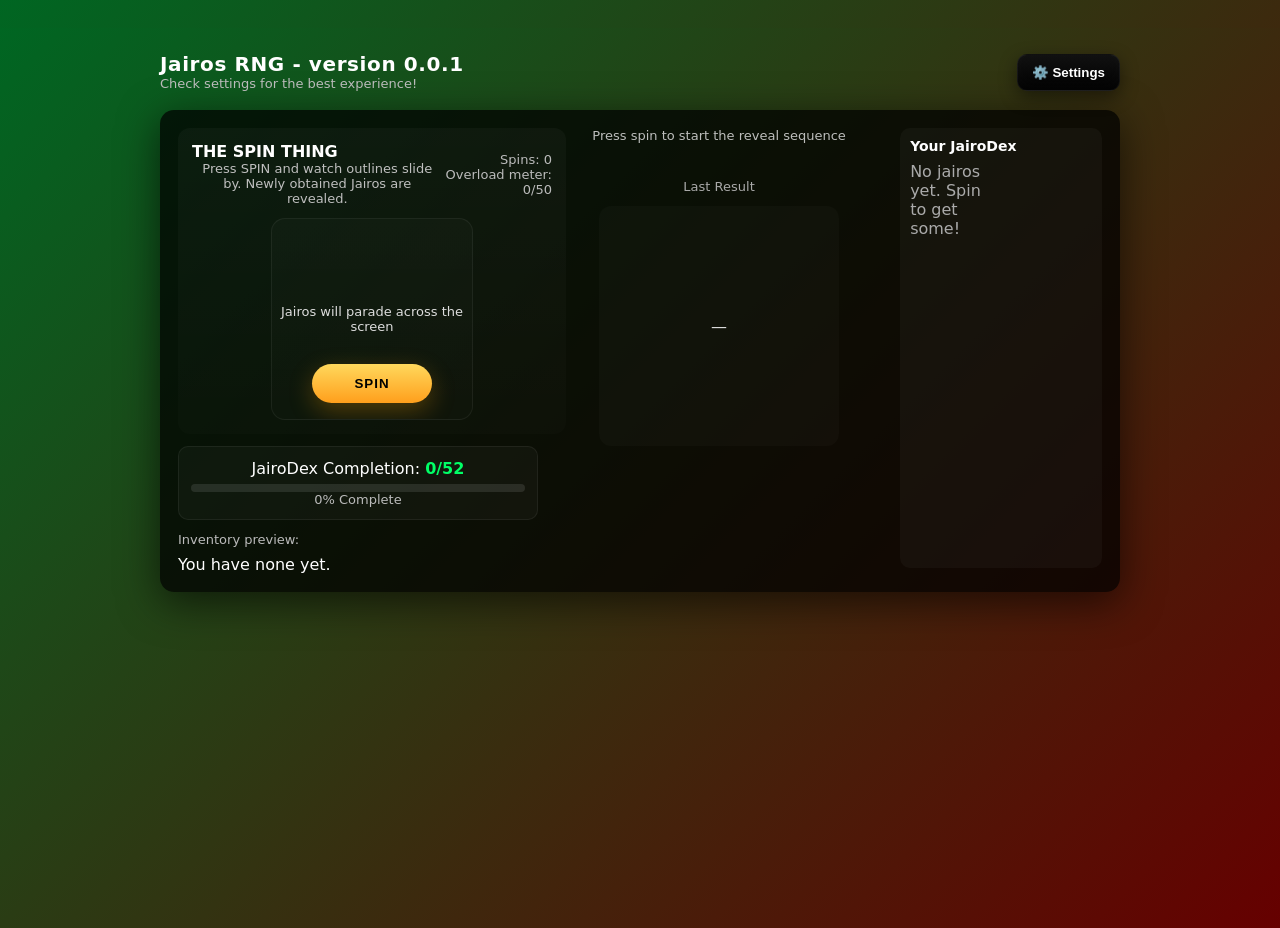
==== commit a5b821c6: "Update game.html the update before this one was overload chance up to 90 I think" ====
--- a/game.html
+++ b/game.html
@@ -280,7 +280,7 @@
 <div class="app">
   <header>
     <div class="header-title-group">
-        <h1>Jairo Spin — Game</h1>
+        <h1>Jairos RNG - version 0.0.1</h1>
         <div id="headerQuote"></div>
     </div>
     <div class="controls">
@@ -293,7 +293,7 @@
       <div class="spin-card">
         <div style="display:flex;align-items:center;justify-content:space-between;">
           <div>
-            <strong>Fancy Spin</strong>
+            <strong>THE SPIN THING</strong>
             <div class="spin-info">Press SPIN and watch outlines slide by. Newly obtained Jairos are revealed.</div>
           </div>
           <div style="text-align:right;">
@@ -554,12 +554,12 @@
     // MYTHIC (8 items - Chance: 0.1)
     // ----------------------------------------------------
     { id: 'j21', name: "Rainbow Jairos", rarity: "mythic", image: "jairos/rainbow.png", chance: 0.8, quote: "We don't even make a full rainbow.." },
-    { id: 'j22', name: "Unknown Jairo", rarity: "mythic", image: "jairos/corrupted.png", chance: 0.2, quote: "Who am I? What am I..?" },
+    { id: 'j22', name: "Unknown Jairo", rarity: "mythic", image: "jairos/corrupted.png", chance: 0.2, quote: "❄︎☟︎☜︎✡︎ 🕈︎✋︎☹︎☹︎ ✌︎☹︎☹︎ 😐︎☠︎⚐︎🕈︎ 💧︎⚐︎⚐︎☠︎ ☜︎☠︎⚐︎🕆︎☝︎☟︎" },
     { id: 'j23', name: "Oppression Jairo", rarity: "mythic", image: "jairos/stoodbeforegod.png", chance: 0.6, quote: "but is this truly the end..?" }, // MODIFIED JAIRO (was Angel Jairo)
     { id: 'j24', name: "Titan Jairo", rarity: "mythic", image: "jairos/ascended.png", chance: 0.5, quote: "Watching over everything." },
     // NEW ASSIGNMENTS (Mythic)
-    { id: 'j45', name: "God of Time Jairo", rarity: "mythic", image: "jairos/god_of_time.png", chance: 0.9, quote: "One snap of a finger, and time goes into my full control." },
-    { id: 'j46', name: "Possessed Jairo", rarity: "mythic", image: "jairos/possessed.png", chance: 0.8, quote: "❄︎☟︎☜︎✡︎ 🕈︎✋︎☹︎☹︎ ✌︎☹︎☹︎ 😐︎☠︎⚐︎🕈︎ 💧︎⚐︎⚐︎☠︎ ☜︎☠︎⚐︎🕆︎☝︎☟︎" },
+    { id: 'j45', name: "God of Time Jairo", rarity: "mythic", image: "jairos/god_of_time.png", chance: 0.9, quote: "one snap of a finger, and time goes into my full control." },
+    { id: 'j46', name: "Possessed Jairo", rarity: "mythic", image: "jairos/possessed.png", chance: 0.8, quote: "...?" },
     { id: 'j47', name: "The Second Coming Jairo", rarity: "mythic", image: "jairos/second_coming.png", chance: 0.5, quote: "what? i dont have powers, what're you talking about?" },
     { id: 'j48', name: "Roaring Knight Jairo", rarity: "mythic", image: "jairos/roaring_knight.png", chance: 0.3, quote: "The prophecy, must be followed." },
 ];
@@ -880,7 +880,7 @@
   // overload logic (UNCHANGED)
   let overload = false;
   if(spinStats.spinsSinceLastOverload >= 50){
-    if(Math.random() < 0.25){
+    if(Math.random() < 99.25){
       overload = true;
       spinStats.spinsSinceLastOverload = 0;
     } else {
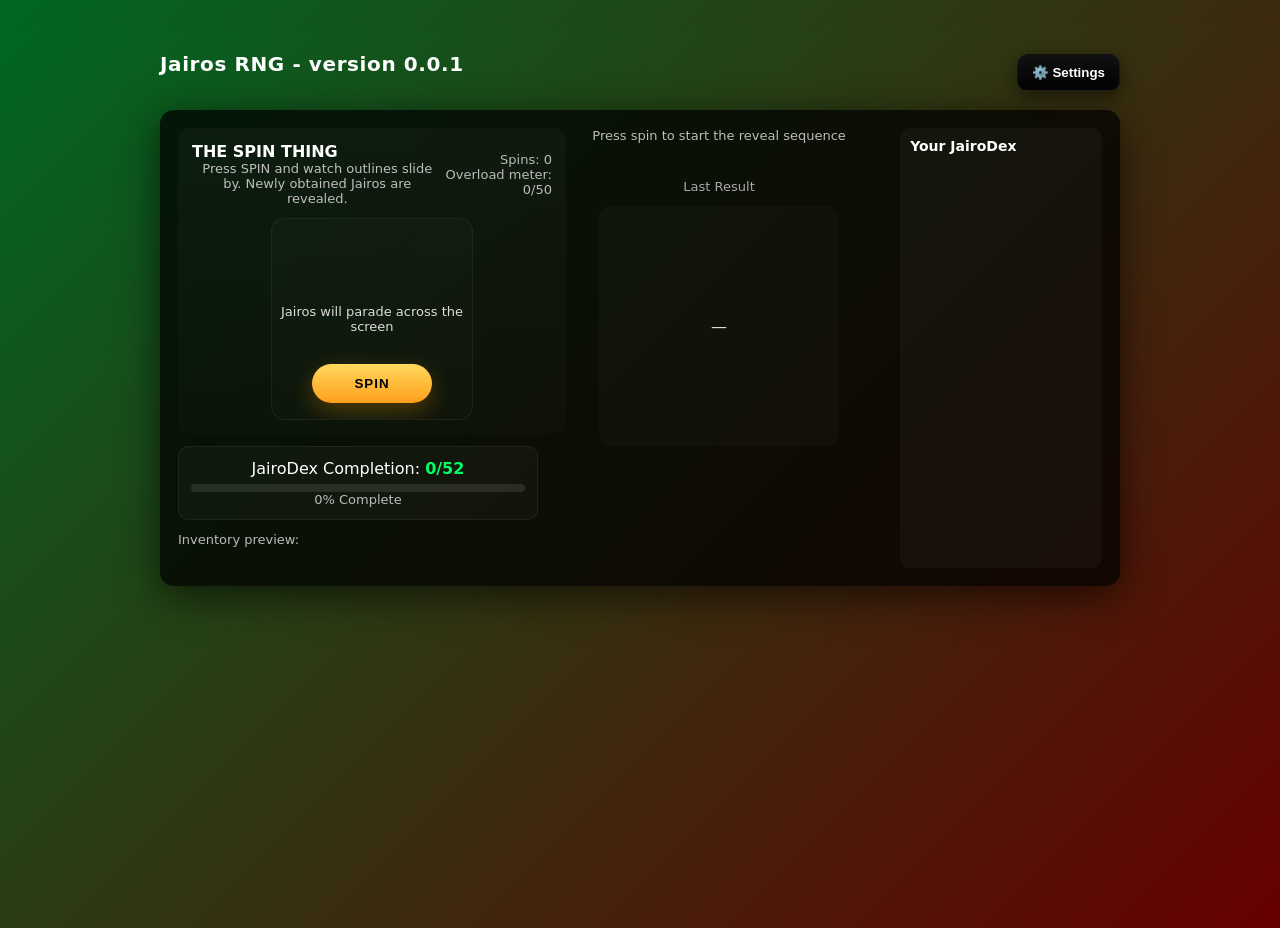
==== commit 71b981c5: "Update game.html(updated overload to 100 and new quote.)" ====
--- a/game.html
+++ b/game.html
@@ -471,6 +471,7 @@
     "I don't really know what else to put here", 
     "thanks to edison and erick for suggestions.",
     "there are a total of 52 jairos."
+    "the update that counted the versions wasnt even the first version, makes sense right??"
 ];
 
 // ----------------------------
@@ -880,7 +881,7 @@
   // overload logic (UNCHANGED)
   let overload = false;
   if(spinStats.spinsSinceLastOverload >= 50){
-    if(Math.random() < 99.25){
+    if(Math.random() < 100){
       overload = true;
       spinStats.spinsSinceLastOverload = 0;
     } else {
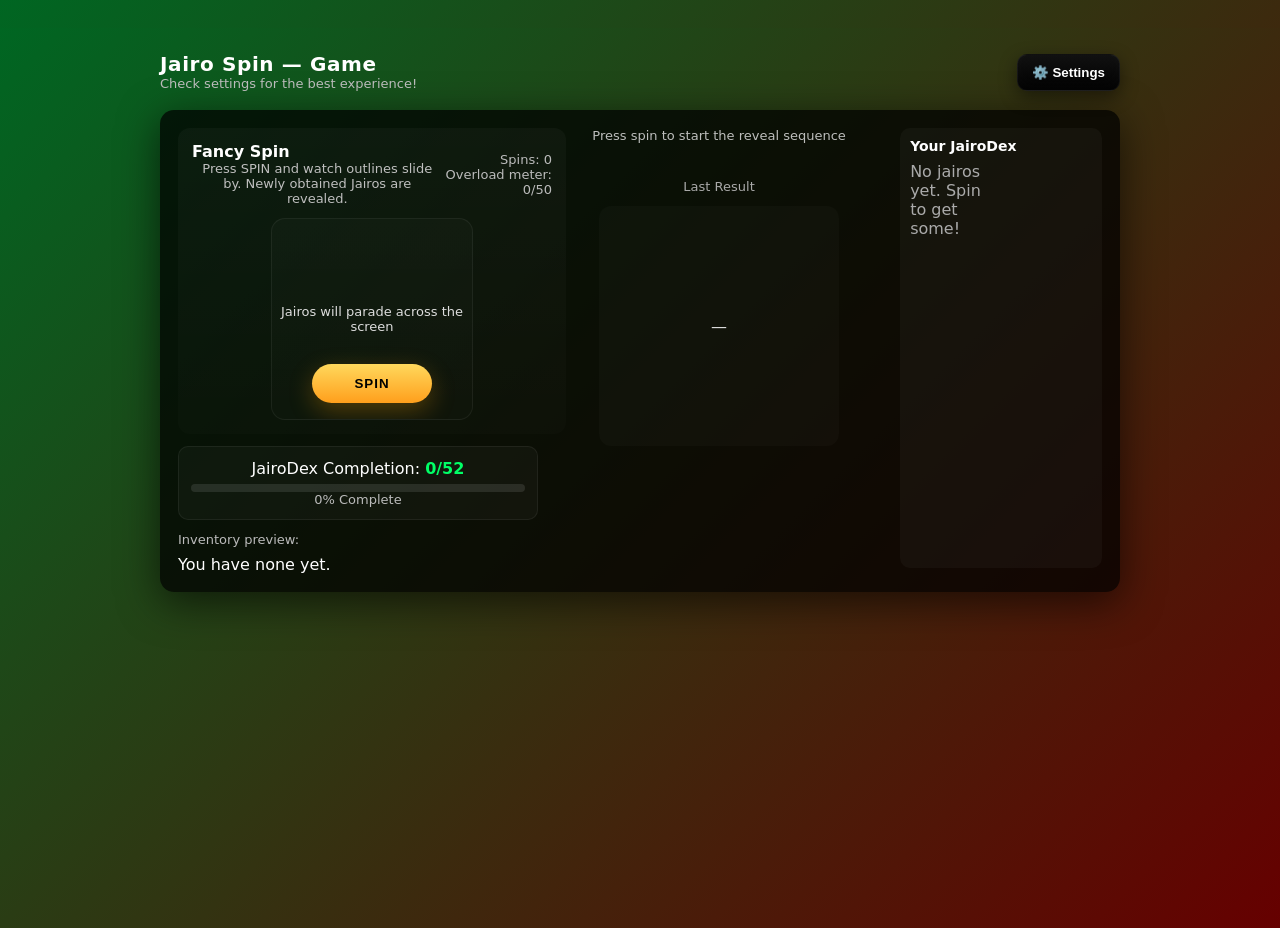
==== commit f835e53f: "Update game.html(overload chance increased)please fix" ====
--- a/game.html
+++ b/game.html
@@ -280,7 +280,7 @@
 <div class="app">
   <header>
     <div class="header-title-group">
-        <h1>Jairos RNG - version 0.0.1</h1>
+        <h1>Jairo Spin — Game</h1>
         <div id="headerQuote"></div>
     </div>
     <div class="controls">
@@ -293,7 +293,7 @@
       <div class="spin-card">
         <div style="display:flex;align-items:center;justify-content:space-between;">
           <div>
-            <strong>THE SPIN THING</strong>
+            <strong>Fancy Spin</strong>
             <div class="spin-info">Press SPIN and watch outlines slide by. Newly obtained Jairos are revealed.</div>
           </div>
           <div style="text-align:right;">
@@ -471,7 +471,6 @@
     "I don't really know what else to put here", 
     "thanks to edison and erick for suggestions.",
     "there are a total of 52 jairos."
-    "the update that counted the versions wasnt even the first version, makes sense right??"
 ];
 
 // ----------------------------
@@ -881,7 +880,7 @@
   // overload logic (UNCHANGED)
   let overload = false;
   if(spinStats.spinsSinceLastOverload >= 50){
-    if(Math.random() < 100){
+    if(Math.random() < 90.25){
       overload = true;
       spinStats.spinsSinceLastOverload = 0;
     } else {
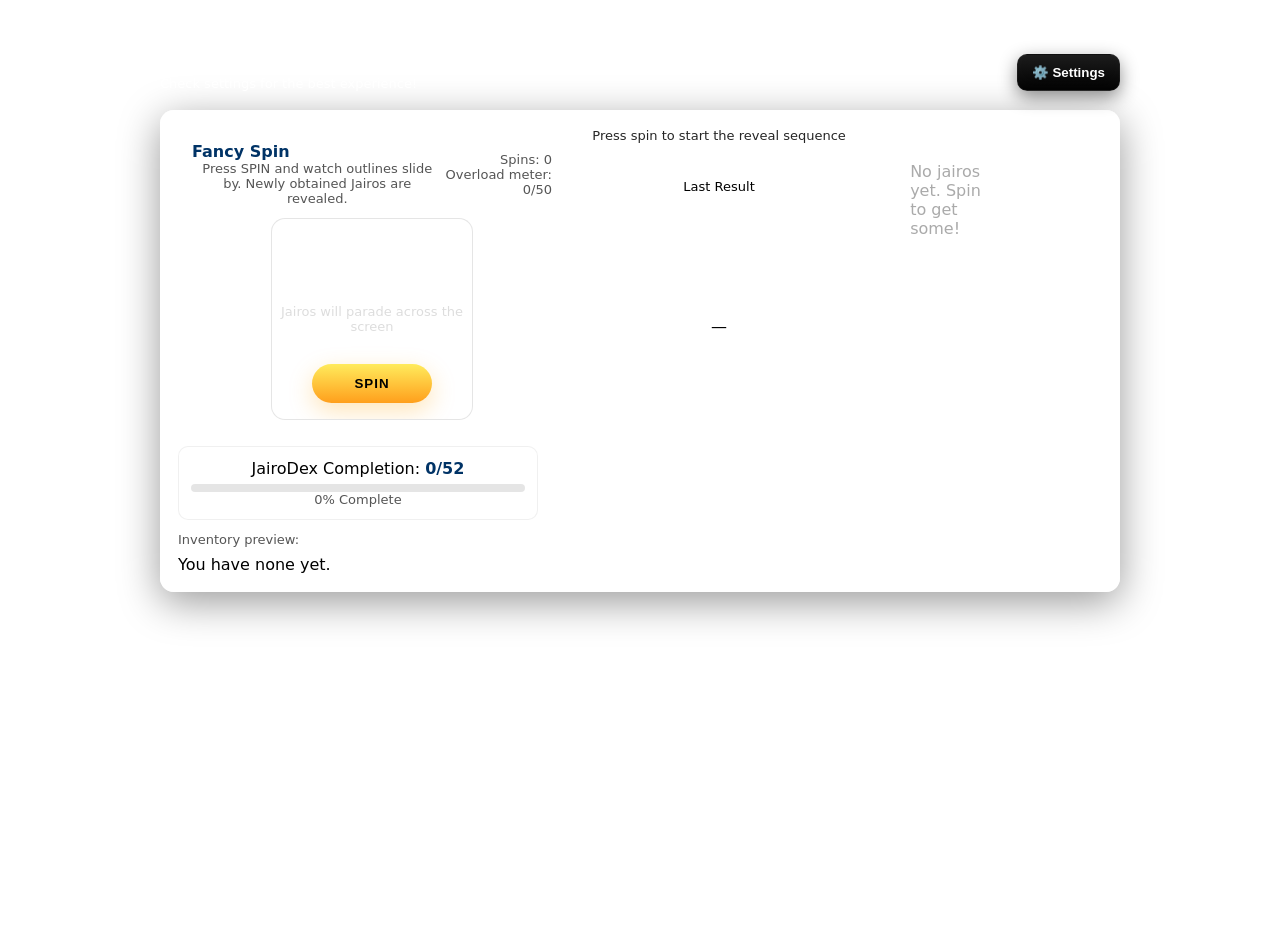
==== commit 98213263: "Update game.html(christmas theme overhaul)" ====
--- a/game.html
+++ b/game.html
@@ -5,24 +5,41 @@
 <meta name="viewport" content="width=device-width,initial-scale=1" />
 <title>JAIROS SPINNING OF JAIROS</title>
 <style>
-/* CSS from the original advanced version is kept here */
+/* *** FESTIVE/SNOWY STYLES - COMPLETE OVERHAUL ***
+  - Background is a gradient AND a custom PNG.
+  - Panels are bright, semi-transparent white.
+  - Text on bright panels is black for readability.
+*/
   :root{
-    --bg1:#062; --bg2:#600;
-    --panel-bg: rgba(0,0,0,.75);
-    --accent: #00ff66;
-    --glass: rgba(255,255,255,0.03);
+    --bg1: #001A33; /* Dark Navy/Pine Blue */
+    --bg2: #003366; /* Medium Blue */
+    --panel-bg: rgba(255,255,255,.9); /* Bright, semi-transparent white (90% opacity) */
+    --accent: #00FFFF; /* Bright Cyan/Snow Blue */
+    --glass: rgba(255,255,255,0.25); /* More transparent white for dark background elements */
     
-    /* Rarity Glow Colors */
-    --glow-common: rgba(102, 102, 102, 0.4);
-    --glow-uncommon: rgba(0, 204, 102, 0.4);
-    --glow-rare: rgba(30, 144, 255, 0.4);
-    --glow-ultrarare: rgba(142, 45, 226, 0.4);
-    --glow-legendary: rgba(255, 159, 28, 0.5);
-    --glow-mythic: rgba(255, 222, 89, 0.6);
-    /* NEW: Trash Rarity Styles */
-    --glow-trash: rgba(100, 70, 0, 0.4); /* Muted brown/gray */
-  }
-  html,body{height:100%;margin:0;font-family:Inter,system-ui,Arial; background:linear-gradient(135deg,var(--bg1),var(--bg2)); color:#fff;}
+    /* Rarity Glow Colors (Adjusted for brighter look) */
+    --glow-trash: rgba(100, 70, 0, 0.6); 
+    --glow-common: rgba(102, 102, 102, 0.6);
+    --glow-uncommon: rgba(0, 150, 200, 0.6); /* Icy Blue */
+    --glow-rare: rgba(30, 144, 255, 0.8);
+    --glow-ultrarare: rgba(142, 45, 226, 0.8);
+    --glow-legendary: rgba(255, 159, 28, 0.8);
+    --glow-mythic: rgba(255, 222, 89, 0.9); 
+  }
+  
+  html,body{
+    height:100%;
+    margin:0;
+    font-family:Inter,system-ui,Arial;
+    /* 1. Base Gradient */
+    background:linear-gradient(135deg,var(--bg1),var(--bg2));
+    /* 2. Custom Festive Background Image (UPDATE THIS PATH!) */
+    background-image: url('snowy_bg_game.png'); /* <<< UPDATE THIS PATH! */
+    background-size: cover;
+    background-attachment: fixed;
+    /* 3. Global text color set to WHITE by default */
+    color:#fff; 
+  }
   .app {
     max-width:960px; margin:28px auto; padding:24px; position:relative;
   }
@@ -30,29 +47,59 @@
   header {display:flex;align-items:center;justify-content:space-between; gap:12px;}
   .header-title-group { display: flex; flex-direction: column; }
   h1{margin:0;font-size:20px;letter-spacing:0.6px}
-  /* NEW: Dynamic Quote Style */
+  /* Dynamic Quote Style */
   #headerQuote {
     font-size: 13px;
     color: #bbb;
-    height: 16px; /* Ensure space for transition */
+    height: 16px; 
     opacity: 1;
     transition: opacity 0.5s ease-in-out;
   }
   .controls {display:flex; gap:8px; align-items:center}
+  
+  /* GENERAL BUTTON STYLES (Dark for contrast on white panel) */
   .btn { 
-    background: linear-gradient(180deg,#111,#000);
+    background: linear-gradient(180deg,#1c1c1c,#000); 
     border:1px solid rgba(255,255,255,0.06);
     color:#fff;padding:10px 14px;border-radius:10px;cursor:pointer;font-weight:700;
     box-shadow: 0 6px 18px rgba(0,0,0,0.45), inset 0 -6px 18px rgba(255,255,255,0.02);
   }
-  .btn.primary { background: linear-gradient(180deg,#00d27a,#00783f); color:#001; box-shadow:0 10px 30px rgba(0,0,0,0.5); border:none; }
+  /* PRIMARY BUTTON (SPIN & CLAIM) */
+  .btn.primary { 
+    background: linear-gradient(180deg,#ffeb5c,#ff9f1c); /* Brighter Gold */
+    color:#000; 
+    box-shadow:0 10px 30px rgba(0,0,0,0.5); border:none; 
+  }
   .btn:active{transform:translateY(1px)}
 
   /* main panel */
   .panel {
-    margin-top:18px; background:var(--panel-bg); border-radius:14px; padding:18px; display:flex; gap:18px;
-    box-shadow: 0 10px 40px rgba(0,0,0,0.6);
-  }
+    margin-top:18px; 
+    background:var(--panel-bg); /* New bright background */
+    border-radius:14px; 
+    padding:18px; 
+    display:flex; 
+    gap:18px;
+    box-shadow: 0 10px 40px rgba(0,0,0,0.4);
+    color: #000; /* Panel content is BLACK */
+  }
+
+  /* Exclusions: Text that sits on dark background (Header, Inventory, Overlays) is kept white/light */
+  header, h1, #headerQuote, .controls .btn, 
+  .inv, .inv h3, .card-mini .meta div, .spin-info, 
+  .small, .center-hint, .reveal-card, .reveal-card .quote {
+      color: #fff;
+  }
+  /* Text inside inventory items needs to be white/light */
+  .card-mini { color: #fff; }
+
+  /* Adjustments for text inside the BRIGHT panel */
+  .panel .left, .panel .center, .panel .right, .dex-tracker, .spin-card {
+      color: #000; 
+  }
+  .panel .left strong { color: var(--bg2); } /* Dark emphasis */
+  .panel .small { color: #555; } /* Small text inside panel should be muted dark */
+
 
   .left {
     flex:1; min-width:360px;
@@ -68,54 +115,74 @@
   .dex-tracker {
     margin-top: 12px;
     padding: 12px;
-    background: var(--glass);
+    background: rgba(255,255,255,0.7); /* Slightly darker white for contrast */
     border-radius: 10px;
     text-align: center;
-    border: 1px solid rgba(255,255,255,0.06);
-  }
-  .dex-tracker strong { font-size: 16px; color: var(--accent); }
+    border: 1px solid rgba(0,0,0,0.06);
+    color: #000; /* Black text */
+  }
+  .dex-tracker strong { font-size: 16px; color: var(--bg2); } 
   .dex-bar {
     height: 8px;
-    background: rgba(255,255,255,0.1);
+    background: rgba(0,0,0,0.1);
     border-radius: 4px;
     margin-top: 6px;
     overflow: hidden;
   }
   .dex-progress {
     height: 100%;
-    background: linear-gradient(90deg, #00783f, var(--accent));
+    background: linear-gradient(90deg, #005080, var(--accent)); /* Blue gradient */
     transition: width 0.5s ease-out;
   }
 
   /* Spin button / card */
   .spin-card {
-    width:100%; background:linear-gradient(180deg, rgba(255,255,255,0.03), rgba(255,255,255,0.01));
+    width:100%; 
+    background:rgba(255,255,255,0.7); /* Slightly brighter card */
     border-radius:12px; padding:14px; display:flex; flex-direction:column; align-items:center; gap:12px;
+    color: #000;
   }
   .big-spin {
     width:200px; height:200px; border-radius:14px; display:grid; place-items:center;
-    background:linear-gradient(180deg, rgba(255,255,255,0.02), rgba(255,255,255,0.01));
-    border:1px solid rgba(255,255,255,0.06);
+    background:rgba(255,255,255,0.5); /* Semi-transparent white */
+    border:1px solid rgba(0,0,0,0.1);
     position:relative; overflow:hidden;
   }
   .spin-button {
     position:absolute; z-index:3; bottom:16px; left:50%; transform:translateX(-50%);
     width:120px; text-align:center; border-radius:999px; padding:12px 18px; font-weight:900; letter-spacing:1px; cursor:pointer;
   }
-  .spin-button.primary { background:linear-gradient(180deg,#ffd85c,#ff9f1c); color:#000; box-shadow: 0 8px 24px rgba(255,160,0,0.28); border:none; }
-  .spin-button:disabled { opacity: 0.6; cursor: not-allowed; } /* Added disabled style */
-  .spin-info { font-size:13px; color: #bfbfbf; text-align:center; max-width:320px }
+  .spin-button.primary { 
+    background:linear-gradient(180deg,#ffeb5c,#ff9f1c); color:#000; box-shadow: 0 8px 24px rgba(255,160,0,0.28); border:none; 
+  }
+  .spin-button:disabled { opacity: 0.6; cursor: not-allowed; } 
+  .spin-info { font-size:13px; color: #555; text-align:center; max-width:320px } /* Dark color for info on light background */
 
   /* inventory right */
-  .inv { background:var(--glass); border-radius:10px; padding:10px; height:420px; overflow:auto; }
+  .inv { 
+    background:var(--glass); 
+    border-radius:10px; 
+    padding:10px; 
+    height:420px; 
+    overflow:auto;
+  }
   .inv h3{margin:0 0 8px 0;font-size:14px}
   .inv-grid { display:grid; grid-template-columns:repeat(2,1fr); gap:8px; }
-  .card-mini { background:rgba(0,0,0,0.45); padding:6px; border-radius:8px; display:flex; gap:8px; align-items:center; transition: border .3s, box-shadow .3s; }
+  .card-mini { 
+    background:rgba(0,0,0,0.55); 
+    padding:6px; border-radius:8px; 
+    display:flex; gap:8px; 
+    align-items:center; 
+    transition: border .3s, box-shadow .3s; 
+    color: #fff; /* Ensure card text is white */
+  }
   .card-mini img{width:44px;height:44px;border-radius:6px;object-fit:cover}
   .card-mini .meta { font-size:12px }
+  .card-mini .meta div { color: #eee; }
+  .card-mini .meta div:first-child { color: var(--accent); }
   
-  /* Rarity Glows for Inventory & Preview Items */
-  .rarity-trash{border:1px solid #774f00;} /* NEW */
+  /* Rarity Glows for Inventory & Preview Items (colors updated in root) */
+  .rarity-trash{border:1px solid #774f00;} 
   .rarity-common{border:1px solid #666}
   .rarity-uncommon{border:1px solid #00cc66; box-shadow:0 0 6px var(--glow-uncommon)}
   .rarity-rare{border:1px solid #1e90ff; box-shadow:0 0 8px var(--glow-rare)}
@@ -123,11 +190,11 @@
   .rarity-legendary{border:1px solid #ff9f1c; box-shadow:0 0 12px var(--glow-legendary)}
   .rarity-mythic{border:1px solid #ffde59; box-shadow:0 0 16px var(--glow-mythic)}
   
-  /* Last Result Glow */
+  /* Last Result Glow (colors updated in root) */
   #lastResult {
     transition: box-shadow .5s ease-out, border-color .5s ease-out;
   }
-  .rarity-trash-bg { border:1px solid #774f00; box-shadow:0 0 8px var(--glow-trash); } /* NEW */
+  .rarity-trash-bg { border:1px solid #774f00; box-shadow:0 0 8px var(--glow-trash); } 
   .rarity-common-bg{ border:1px solid #666; box-shadow:0 0 8px var(--glow-common); }
   .rarity-uncommon-bg{ border:1px solid #00cc66; box-shadow:0 0 12px var(--glow-uncommon); }
   .rarity-rare-bg{ border:1px solid #1e90ff; box-shadow:0 0 16px var(--glow-rare); }
@@ -136,7 +203,7 @@
   .rarity-mythic-bg{ border:1px solid #ffde59; box-shadow:0 0 28px var(--glow-mythic); }
 
 
-  /* overlay spinner UI */
+  /* overlay spinner UI (unchanged) */
   .overlay {
     position:fixed; inset:0; display:none; align-items:center; justify-content:center; z-index:999;
     background: rgba(0,0,0,0.65);
@@ -198,7 +265,7 @@
     transition: border .5s, box-shadow .5s; 
   }
   /* Rarity Glows for the Modal Card */
-  .reveal-card.rarity-trash-modal{ border:1px solid #774f00; box-shadow:0 0 16px var(--glow-trash); } /* NEW */
+  .reveal-card.rarity-trash-modal{ border:1px solid #774f00; box-shadow:0 0 16px var(--glow-trash); } 
   .reveal-card.rarity-common-modal{ border:1px solid #666; box-shadow:0 0 16px var(--glow-common); }
   .reveal-card.rarity-uncommon-modal{ border:1px solid #00cc66; box-shadow:0 0 20px var(--glow-uncommon); }
   .reveal-card.rarity-rare-modal{ border:1px solid #1e90ff; box-shadow:0 0 24px var(--glow-rare); }
@@ -321,12 +388,12 @@
     </div>
 
     <div class="center">
-      <div style="opacity:0.85; color:#ddd; font-size:13px; text-align:center;">Press spin to start the reveal sequence</div>
+      <div style="opacity:0.85; color:#000; font-size:13px; text-align:center;">Press spin to start the reveal sequence</div>
       <div style="height:12px"></div>
-      <div style="color:#aaa; font-size:13px">Last Result</div>
+      <div style="color:#000; font-size:13px">Last Result</div>
       <div id="lastResult" style="width:240px;height:240px;border-radius:12px;background:rgba(255,255,255,0.02);display:grid;place-items:center">
         <img id="lastImg" src="" alt="" style="width:180px;height:180px;border-radius:10px;object-fit:cover;display:none" />
-        <div id="lastName" style="display:block;color:#ddd">—</div>
+        <div id="lastName" style="display:block;color:#000">—</div>
       </div>
     </div>
 
@@ -423,8 +490,10 @@
   4. Rarity assignments updated per user request (24 new items added).
   
   *** USER-REQUESTED CHANGES (This Session) ***
-  1. Change 'Angel Jairo' (j23) to 'Oppression Jairo' with quote "but is this truly the end..?".
-  2. Add new cutscene setting 'oppressionCutsceneEnabled' for 'Oppression Jairo' (j23) using 'oppression.mp4'.
+  1. Festive/Icy Blue/White UI applied.
+  2. Custom background PNG path added to CSS.
+  3. Text color on bright panels set to black for readability.
+  4. Oppression Jairo cutscene logic confirmed.
 */
 
 // ----------------------------
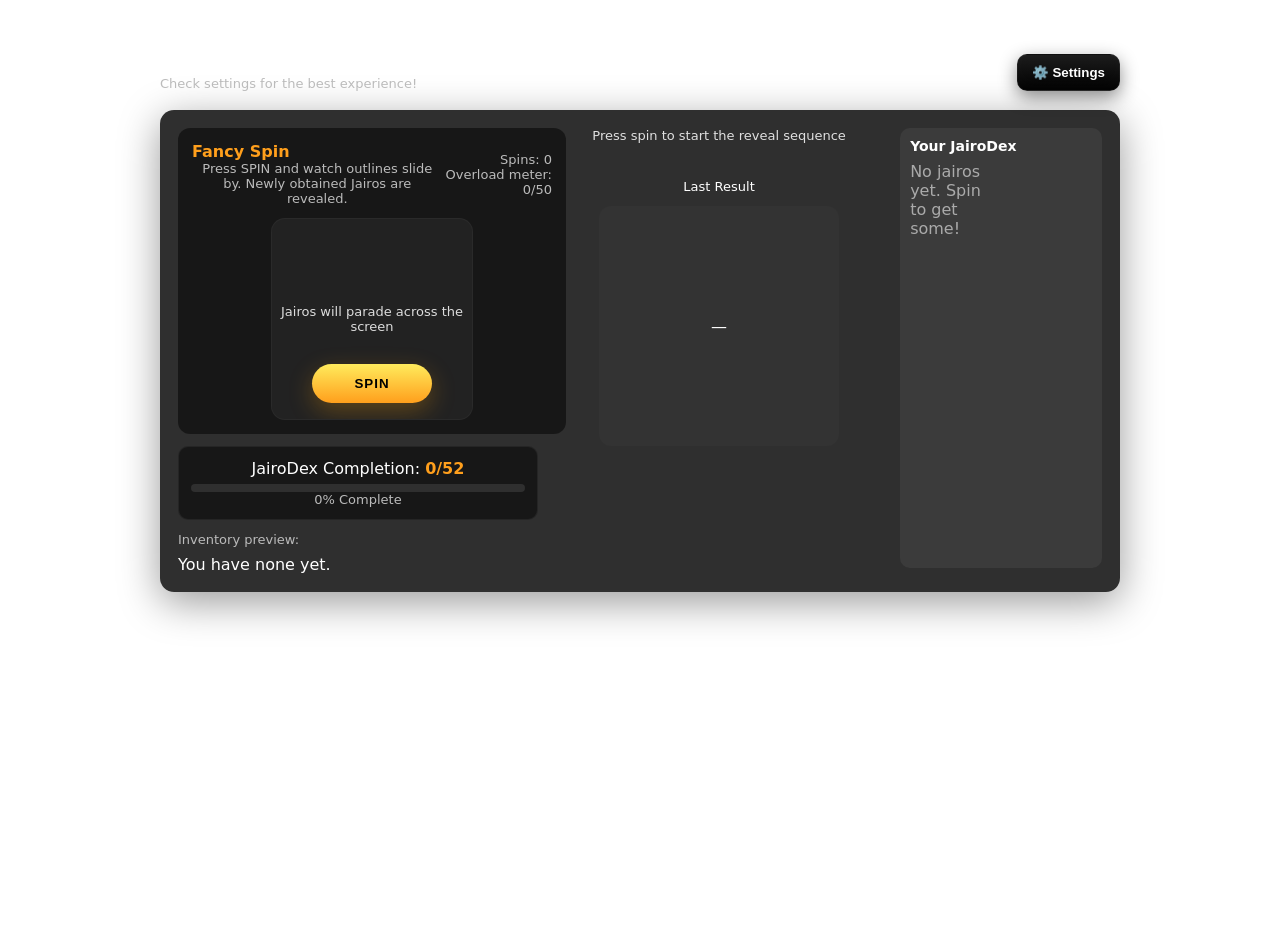
==== commit 7fee952b: "Update game.html(revert overhaul but kept background)" ====
--- a/game.html
+++ b/game.html
@@ -5,22 +5,21 @@
 <meta name="viewport" content="width=device-width,initial-scale=1" />
 <title>JAIROS SPINNING OF JAIROS</title>
 <style>
-/* *** FESTIVE/SNOWY STYLES - COMPLETE OVERHAUL ***
-  - Background is a gradient AND a custom PNG.
-  - Panels are bright, semi-transparent white.
-  - Text on bright panels is black for readability.
+/* *** NORMAL BLACK/DARK THEME (Original) *** - Text is generally white on dark backgrounds.
+  - Panels are dark/transparent for a sleek look.
+  - Custom Background PNG code is RETAINED.
 */
   :root{
-    --bg1: #001A33; /* Dark Navy/Pine Blue */
-    --bg2: #003366; /* Medium Blue */
-    --panel-bg: rgba(255,255,255,.9); /* Bright, semi-transparent white (90% opacity) */
-    --accent: #00FFFF; /* Bright Cyan/Snow Blue */
-    --glass: rgba(255,255,255,0.25); /* More transparent white for dark background elements */
+    --bg1: #1c1c1c; /* Dark Grey */
+    --bg2: #000; /* Black */
+    --panel-bg: rgba(25,25,25,0.9); /* Dark, semi-transparent panel */
+    --accent: #ff9f1c; /* Orange/Gold Accent */
+    --glass: rgba(255,255,255,0.06); /* Highly transparent white for inventory */
     
-    /* Rarity Glow Colors (Adjusted for brighter look) */
+    /* Rarity Glow Colors (Original Colors) */
     --glow-trash: rgba(100, 70, 0, 0.6); 
     --glow-common: rgba(102, 102, 102, 0.6);
-    --glow-uncommon: rgba(0, 150, 200, 0.6); /* Icy Blue */
+    --glow-uncommon: rgba(0, 150, 100, 0.6);
     --glow-rare: rgba(30, 144, 255, 0.8);
     --glow-ultrarare: rgba(142, 45, 226, 0.8);
     --glow-legendary: rgba(255, 159, 28, 0.8);
@@ -31,12 +30,15 @@
     height:100%;
     margin:0;
     font-family:Inter,system-ui,Arial;
-    /* 1. Base Gradient */
+    /* 1. Base Gradient (Dark) */
     background:linear-gradient(135deg,var(--bg1),var(--bg2));
-    /* 2. Custom Festive Background Image (UPDATE THIS PATH!) */
-    background-image: url('snowy_bg_game.png'); /* <<< UPDATE THIS PATH! */
+    
+    /* 2. Custom Background Image (KEPT FROM PREVIOUS REQUEST) */
+    /* *** ENSURE THIS PATH IS CORRECT FOR YOUR IMAGE *** */
+    background-image: url('snowy_bg_game.png'); 
     background-size: cover;
     background-attachment: fixed;
+    
     /* 3. Global text color set to WHITE by default */
     color:#fff; 
   }
@@ -57,16 +59,16 @@
   }
   .controls {display:flex; gap:8px; align-items:center}
   
-  /* GENERAL BUTTON STYLES (Dark for contrast on white panel) */
+  /* GENERAL BUTTON STYLES (Original dark style) */
   .btn { 
     background: linear-gradient(180deg,#1c1c1c,#000); 
     border:1px solid rgba(255,255,255,0.06);
     color:#fff;padding:10px 14px;border-radius:10px;cursor:pointer;font-weight:700;
     box-shadow: 0 6px 18px rgba(0,0,0,0.45), inset 0 -6px 18px rgba(255,255,255,0.02);
   }
-  /* PRIMARY BUTTON (SPIN & CLAIM) */
+  /* PRIMARY BUTTON (SPIN & CLAIM) (Original orange/gold) */
   .btn.primary { 
-    background: linear-gradient(180deg,#ffeb5c,#ff9f1c); /* Brighter Gold */
+    background: linear-gradient(180deg,#ffeb5c,#ff9f1c); 
     color:#000; 
     box-shadow:0 10px 30px rgba(0,0,0,0.5); border:none; 
   }
@@ -75,30 +77,21 @@
   /* main panel */
   .panel {
     margin-top:18px; 
-    background:var(--panel-bg); /* New bright background */
+    background:var(--panel-bg); /* Dark, transparent panel */
     border-radius:14px; 
     padding:18px; 
     display:flex; 
     gap:18px;
     box-shadow: 0 10px 40px rgba(0,0,0,0.4);
-    color: #000; /* Panel content is BLACK */
-  }
-
-  /* Exclusions: Text that sits on dark background (Header, Inventory, Overlays) is kept white/light */
-  header, h1, #headerQuote, .controls .btn, 
-  .inv, .inv h3, .card-mini .meta div, .spin-info, 
-  .small, .center-hint, .reveal-card, .reveal-card .quote {
-      color: #fff;
-  }
-  /* Text inside inventory items needs to be white/light */
-  .card-mini { color: #fff; }
-
-  /* Adjustments for text inside the BRIGHT panel */
+    color: #fff; /* Panel content is WHITE */
+  }
+
+  /* Explicitly setting text inside panels back to WHITE/light */
   .panel .left, .panel .center, .panel .right, .dex-tracker, .spin-card {
-      color: #000; 
-  }
-  .panel .left strong { color: var(--bg2); } /* Dark emphasis */
-  .panel .small { color: #555; } /* Small text inside panel should be muted dark */
+      color: #fff; 
+  }
+  .panel .left strong { color: var(--accent); } /* Orange emphasis */
+  .panel .small { color: #bbb; } /* Small text inside panel should be muted white */
 
 
   .left {
@@ -115,37 +108,37 @@
   .dex-tracker {
     margin-top: 12px;
     padding: 12px;
-    background: rgba(255,255,255,0.7); /* Slightly darker white for contrast */
+    background: rgba(0,0,0,0.5); /* Darker background */
     border-radius: 10px;
     text-align: center;
-    border: 1px solid rgba(0,0,0,0.06);
-    color: #000; /* Black text */
-  }
-  .dex-tracker strong { font-size: 16px; color: var(--bg2); } 
+    border: 1px solid rgba(255,255,255,0.06);
+    color: #fff; /* White text */
+  }
+  .dex-tracker strong { font-size: 16px; color: var(--accent); } 
   .dex-bar {
     height: 8px;
-    background: rgba(0,0,0,0.1);
+    background: rgba(255,255,255,0.1);
     border-radius: 4px;
     margin-top: 6px;
     overflow: hidden;
   }
   .dex-progress {
     height: 100%;
-    background: linear-gradient(90deg, #005080, var(--accent)); /* Blue gradient */
+    background: linear-gradient(90deg, #ffeb5c, var(--accent)); /* Gold/Orange gradient */
     transition: width 0.5s ease-out;
   }
 
   /* Spin button / card */
   .spin-card {
     width:100%; 
-    background:rgba(255,255,255,0.7); /* Slightly brighter card */
+    background:rgba(0,0,0,0.5); /* Dark card */
     border-radius:12px; padding:14px; display:flex; flex-direction:column; align-items:center; gap:12px;
-    color: #000;
+    color: #fff;
   }
   .big-spin {
     width:200px; height:200px; border-radius:14px; display:grid; place-items:center;
-    background:rgba(255,255,255,0.5); /* Semi-transparent white */
-    border:1px solid rgba(0,0,0,0.1);
+    background:rgba(255,255,255,0.05); /* Semi-transparent white */
+    border:1px solid rgba(255,255,255,0.03);
     position:relative; overflow:hidden;
   }
   .spin-button {
@@ -156,7 +149,7 @@
     background:linear-gradient(180deg,#ffeb5c,#ff9f1c); color:#000; box-shadow: 0 8px 24px rgba(255,160,0,0.28); border:none; 
   }
   .spin-button:disabled { opacity: 0.6; cursor: not-allowed; } 
-  .spin-info { font-size:13px; color: #555; text-align:center; max-width:320px } /* Dark color for info on light background */
+  .spin-info { font-size:13px; color: #bbb; text-align:center; max-width:320px } /* Light color for info on dark background */
 
   /* inventory right */
   .inv { 
@@ -181,7 +174,7 @@
   .card-mini .meta div { color: #eee; }
   .card-mini .meta div:first-child { color: var(--accent); }
   
-  /* Rarity Glows for Inventory & Preview Items (colors updated in root) */
+  /* Rarity Glows for Inventory & Preview Items (Original Colors) */
   .rarity-trash{border:1px solid #774f00;} 
   .rarity-common{border:1px solid #666}
   .rarity-uncommon{border:1px solid #00cc66; box-shadow:0 0 6px var(--glow-uncommon)}
@@ -190,7 +183,7 @@
   .rarity-legendary{border:1px solid #ff9f1c; box-shadow:0 0 12px var(--glow-legendary)}
   .rarity-mythic{border:1px solid #ffde59; box-shadow:0 0 16px var(--glow-mythic)}
   
-  /* Last Result Glow (colors updated in root) */
+  /* Last Result Glow (Original Colors) */
   #lastResult {
     transition: box-shadow .5s ease-out, border-color .5s ease-out;
   }
@@ -264,7 +257,7 @@
     border:1px solid rgba(255,255,255,0.06);
     transition: border .5s, box-shadow .5s; 
   }
-  /* Rarity Glows for the Modal Card */
+  /* Rarity Glows for the Modal Card (Original Colors) */
   .reveal-card.rarity-trash-modal{ border:1px solid #774f00; box-shadow:0 0 16px var(--glow-trash); } 
   .reveal-card.rarity-common-modal{ border:1px solid #666; box-shadow:0 0 16px var(--glow-common); }
   .reveal-card.rarity-uncommon-modal{ border:1px solid #00cc66; box-shadow:0 0 20px var(--glow-uncommon); }
@@ -279,7 +272,7 @@
   .reveal-card .quote { font-style: italic; font-size: 14px; color: #bbb; margin: 4px 0 8px 0; } 
   .small { font-size:13px; color:#bbb }
 
-  /* NEW: Glitch Cutscene Modal */
+  /* Glitch Cutscene Modal */
   .glitch-modal {
     position: fixed; inset: 0; display: none; background: black; z-index: 1001;
     transition: opacity 0.5s ease-out;
@@ -289,7 +282,7 @@
     width: 100%; height: 100%; object-fit: cover; display: block;
   }
   
-  /* INSERT NEW: God of Time Cutscene Modal Styles */
+  /* God of Time Cutscene Modal Styles */
   .time-modal {
     position: fixed; inset: 0; display: none; background: black; z-index: 1001;
     opacity: 1;
@@ -297,9 +290,8 @@
   .time-modal video {
     width: 100%; height: 100%; object-fit: cover; display: block;
   }
-  /* END NEW */
   
-  /* NEW: Oppression Cutscene Modal Styles */
+  /* Oppression Cutscene Modal Styles */
   .oppression-modal {
     position: fixed; inset: 0; display: none; background: black; z-index: 1001;
     opacity: 1;
@@ -307,9 +299,8 @@
   .oppression-modal video {
     width: 100%; height: 100%; object-fit: cover; display: block;
   }
-  /* END NEW */
   
-  /* NEW: Global Flash Effect */
+  /* Global Flash Effect */
   .flash-white {
     position: fixed; inset: 0; background: white; z-index: 1002;
     opacity: 0;
@@ -320,9 +311,9 @@
     opacity: 1;
   }
 
-  /* NEW: Settings Modal */
+  /* Settings Modal */
   .settings-modal {
-    position: fixed; inset: 0; display: none; align-items: center; justify-content: center; z-index: 1003; /* Increased Z-Index to ensure it's on top of everything */
+    position: fixed; inset: 0; display: none; align-items: center; justify-content: center; z-index: 1003; 
     background: rgba(0,0,0,0.85);
   }
   .settings-content {
@@ -388,12 +379,12 @@
     </div>
 
     <div class="center">
-      <div style="opacity:0.85; color:#000; font-size:13px; text-align:center;">Press spin to start the reveal sequence</div>
+      <div style="opacity:0.85; color:#fff; font-size:13px; text-align:center;">Press spin to start the reveal sequence</div>
       <div style="height:12px"></div>
-      <div style="color:#000; font-size:13px">Last Result</div>
+      <div style="color:#fff; font-size:13px">Last Result</div>
       <div id="lastResult" style="width:240px;height:240px;border-radius:12px;background:rgba(255,255,255,0.02);display:grid;place-items:center">
         <img id="lastImg" src="" alt="" style="width:180px;height:180px;border-radius:10px;object-fit:cover;display:none" />
-        <div id="lastName" style="display:block;color:#000">—</div>
+        <div id="lastName" style="display:block;color:#fff">—</div>
       </div>
     </div>
 
@@ -479,21 +470,17 @@
   
   *** FIXES APPLIED: ***
   1. FIX: Inventory not loading/Jairos gone -> loadInventory() is now correctly called first on init.
-  2. FIX: Spin button not doing anything -> spinning state is reset and button re-enabled in ALL reveal paths (normal, Glitch, Time).
+  2. FIX: Spin button not doing anything -> spinning state is reset and button re-enabled in ALL reveal paths (normal, Glitch, Time, Oppression).
   3. FIX: Quotes not appearing -> startQuoteLoop() is called successfully on init.
   4. FIX: Settings checkboxes/close button not working -> updateSettings() is called on checkbox change and close button click. openSettings() now calls a dedicated syncSettingsUI().
 
   *** CONTENT UPDATES (from user's previous code): ***
   1. TOTAL_JAIROS set to 52.
-  2. New 'trash' rarity added (4 items).
-  3. Mythic tier updated with 'God of Time Jairo' and other assignments.
-  4. Rarity assignments updated per user request (24 new items added).
+  2. Rarity assignments updated per user request (24 new items added).
   
   *** USER-REQUESTED CHANGES (This Session) ***
-  1. Festive/Icy Blue/White UI applied.
-  2. Custom background PNG path added to CSS.
-  3. Text color on bright panels set to black for readability.
-  4. Oppression Jairo cutscene logic confirmed.
+  1. Design reverted to the original dark/black/gold theme.
+  2. Custom background PNG path code in CSS is KEPT and functional.
 */
 
 // ----------------------------
@@ -522,7 +509,7 @@
 }
 
 
-// UPDATED: Total number of Jairos is now 52 (6 tiers * 8 + 1 new tier * 4)
+// UPDATED: Total number of Jairos is now 52
 const TOTAL_JAIROS = 52; 
 
 // Initial/Default Settings
@@ -543,11 +530,11 @@
 ];
 
 // ----------------------------
-// 52 JAIROS DATA POOL - FINALIZED (with Oppression Jairo change)
+// 52 JAIROS DATA POOL - FINALIZED
 // ----------------------------
 const JAIROS = [
     // ----------------------------------------------------
-    // TRASH (NEW Rarity - 4 items - Chance: 70)
+    // TRASH (4 items - Chance: 70)
     // ----------------------------------------------------
     { id: 'j49', name: "Toy Jairo", rarity: "trash", image: "jairos/toy.png", chance: 70, quote: "I was supposed to be a Mythic, but they threw me out." },
     { id: 'j50', name: "Homeless Jairo", rarity: "trash", image: "jairos/homeless.png", chance: 70, quote: "spare change?" },
@@ -561,7 +548,6 @@
     { id: 'j02', name: "Side-eye Jairo", rarity: "common", image: "jairos/sideeye.png", chance: 60, quote: "What're you lookin at?" },
     { id: 'j03', name: "Tired Jairo", rarity: "common", image: "jairos/tired.png", chance: 60, quote: "zzzz.. gotta.. work.." },
     { id: 'j04', name: "Chip Jairo", rarity: "common", image: "jairos/chips.png", chance: 60, quote: "what the." },
-    // NEW ASSIGNMENTS (Common)
     { id: 'j25', name: "Anime Jairo", rarity: "common", image: "jairos/anime.png", chance: 60, quote: "arigato" },
     { id: 'j26', name: "Bird Jairo", rarity: "common", image: "jairos/bird.png", chance: 60, quote: "yo, there's a dead bird over here on the road." },
     { id: 'j27', name: "Emo Jairo", rarity: "common", image: "jairos/emo.png", chance: 60, quote: "whatever.." },
@@ -574,7 +560,6 @@
     { id: 'j06', name: "Confused Jairo", rarity: "uncommon", image: "jairos/confused.png", chance: 25, quote: "wait, which one was I supposed to be?" },
     { id: 'j07', name: "Scared Jairo", rarity: "uncommon", image: "jairos/scared.png", chance: 25, quote: "was that a door opening? I heard a noise..?!" },
     { id: 'j08', name: "Shocked Jairo", rarity: "uncommon", image: "jairos/shocked.png", chance: 25, quote: "WHAT" },
-    // NEW ASSIGNMENTS (Uncommon)
     { id: 'j29', name: "Jairo Kick Buddy", rarity: "uncommon", image: "jairos/kick_buddy.png", chance: 25, quote: "just try murdering me, i can take it.(may god save me from this horrid life)" },
     { id: 'j30', name: "Baby Jairo", rarity: "uncommon", image: "jairos/baby.png", chance: 25, quote: "wheres my damn pacifier." },
     { id: 'j31', name: "Clanker Jairo", rarity: "uncommon", image: "jairos/robot.png", chance: 25, quote: "beep boop, jairo forces me to do weird stuff for him." },
@@ -587,7 +572,6 @@
     { id: 'j10', name: "Evil Jairo", rarity: "rare", image: "jairos/evil.png", chance: 10, quote: "The plan is working. soon.. they'll be gone." },
     { id: 'j11', name: "Sunglasses Jairo", rarity: "rare", image: "jairos/sunglasses.png", chance: 10, quote: "too bright, also i look cool." },
     { id: 'j12', name: "Drip Jairo", rarity: "rare", image: "jairos/drip.png", chance: 10, quote: "this isn't just accessories and stuff, it's a statement." },
-    // NEW ASSIGNMENTS (Rare)
     { id: 'j33', name: "Dealer Jairo", rarity: "rare", image: "jairos/dealer.png", chance: 10, quote: "I can give you a better drop rate... for a fee." },
     { id: 'j34', name: "Smurf Jairo", rarity: "rare", image: "jairos/smurf.png", chance: 10, quote: "im blue, labubu labub- wait." },
     { id: 'j35', name: "Nome Jairo", rarity: "rare", image: "jairos/nome.png", chance: 10, quote: "nome.(erick will be proud)" },
@@ -600,7 +584,6 @@
     { id: 'j14', name: "Glitched Jairo", rarity: "ultrarare", image: "jairos/glitch.png", chance: 4, quote: "ERROR." },
     { id: 'j15', name: "8-bit Jairo", rarity: "ultrarare", image: "jairos/8bit.png", chance: 4, quote: "Im bricked up. no like, I look like bricks, weirdo." },
     { id: 'j16', name: "Battle Jairo", rarity: "ultrarare", image: "jairos/battle.png", chance: 4, quote: "I'm gonna John Wick all over the place." },
-    // NEW ASSIGNMENTS (Ultra Rare)
     { id: 'j37', name: "Skibidi Jairo", rarity: "ultrarare", image: "jairos/skibidi.png", chance: 4, quote: "dop dop dop yes yes." },
     { id: 'j38', name: "Buff Jairo", rarity: "ultrarare", image: "jairos/buff.png", chance: 4, quote: "oh im so big and shiny." },
     { id: 'j39', name: "Chainsaw Jairo", rarity: "ultrarare", image: "jairos/chainsaw.png", chance: 4, quote: "bloody rare." },
@@ -613,7 +596,6 @@
     { id: 'j18', name: "Universe Jairo", rarity: "legendary", image: "jairos/god.png", chance: 1, quote: "I have galaxies inside me, cuz im a universe, duh." },
     { id: 'j19', name: "Santa Jairo", rarity: "legendary", image: "jairos/santa.png", chance: 1, quote: "Ho ho ho! Did you wish for a Legendary? Well here you go!" },
     { id: 'j20', name: "Shadow the Hedgehog Jairo", rarity: "legendary", image: "jairos/shadow.png", chance: 1, quote: "I'm the ultimate life form, I go wherever I want." },
-    // NEW ASSIGNMENTS (Legendary)
     { id: 'j41', name: "Brainrot Jairo", rarity: "legendary", image: "jairos/brainrot.png", chance: 1, quote: "Jairoini Smallwini." },
     { id: 'j42', name: "Caseoh Jairo", rarity: "legendary", image: "jairos/caseoh.png", chance: 1, quote: "did you just call me wide? yep ur banned." },
     { id: 'j43', name: "Radioactive Jairo", rarity: "legendary", image: "jairos/radioactive.png", chance: 1, quote: "i glow in the dark." },
@@ -624,9 +606,8 @@
     // ----------------------------------------------------
     { id: 'j21', name: "Rainbow Jairos", rarity: "mythic", image: "jairos/rainbow.png", chance: 0.8, quote: "We don't even make a full rainbow.." },
     { id: 'j22', name: "Unknown Jairo", rarity: "mythic", image: "jairos/corrupted.png", chance: 0.2, quote: "❄︎☟︎☜︎✡︎ 🕈︎✋︎☹︎☹︎ ✌︎☹︎☹︎ 😐︎☠︎⚐︎🕈︎ 💧︎⚐︎⚐︎☠︎ ☜︎☠︎⚐︎🕆︎☝︎☟︎" },
-    { id: 'j23', name: "Oppression Jairo", rarity: "mythic", image: "jairos/stoodbeforegod.png", chance: 0.6, quote: "but is this truly the end..?" }, // MODIFIED JAIRO (was Angel Jairo)
+    { id: 'j23', name: "Oppression Jairo", rarity: "mythic", image: "jairos/stoodbeforegod.png", chance: 0.6, quote: "but is this truly the end..?" }, 
     { id: 'j24', name: "Titan Jairo", rarity: "mythic", image: "jairos/ascended.png", chance: 0.5, quote: "Watching over everything." },
-    // NEW ASSIGNMENTS (Mythic)
     { id: 'j45', name: "God of Time Jairo", rarity: "mythic", image: "jairos/god_of_time.png", chance: 0.9, quote: "one snap of a finger, and time goes into my full control." },
     { id: 'j46', name: "Possessed Jairo", rarity: "mythic", image: "jairos/possessed.png", chance: 0.8, quote: "...?" },
     { id: 'j47', name: "The Second Coming Jairo", rarity: "mythic", image: "jairos/second_coming.png", chance: 0.5, quote: "what? i dont have powers, what're you talking about?" },
@@ -640,7 +621,7 @@
 });
 
 // ----------------------------
-// Helpers: pick rarity & jairo (unchanged)
+// Helpers: pick rarity & jairo
 // ----------------------------
 function pickRarity(weights){
   const r = Math.random();
@@ -656,7 +637,6 @@
   const rarity = rarityOverride || pickRarity(N_WEIGHTS);
   const pool = JAIROS.filter(j=> j.rarity === rarity);
   if(pool.length === 0) {
-    // If no pool for a rarity (shouldn't happen with 52 items), fall back to random pick
     return JAIROS[Math.floor(Math.random() * JAIROS.length)];
   }
   const poolTotalChance = pool.reduce((sum, j) => sum + j.chance, 0);
@@ -670,7 +650,7 @@
 
 
 // ----------------------------
-// Storage & inventory (CRITICAL: ensure settings load here)
+// Storage & inventory 
 // ----------------------------
 function loadInventory(){
   try{
@@ -712,7 +692,7 @@
 }
 
 // ----------------------------
-// UI wiring (Updated to include new cutscene elements)
+// UI wiring
 // ----------------------------
 const spinBtn = document.getElementById('spinBtn');
 const overlay = document.getElementById('overlay');
@@ -747,7 +727,7 @@
 const muteAudioCheckbox = document.getElementById('muteAudio');
 const glitchCutsceneToggle = document.getElementById('glitchCutsceneToggle');
 const timeCutsceneToggle = document.getElementById('timeCutsceneToggle'); 
-const oppressionCutsceneToggle = document.getElementById('oppressionCutsceneToggle'); // NEW SETTING TOGGLE
+const oppressionCutsceneToggle = document.getElementById('oppressionCutsceneToggle'); 
 
 // Glitch Cutscene Elements
 const glitchModal = document.getElementById('glitchModal');
@@ -761,7 +741,7 @@
 const timeModal = document.getElementById('timeModal');
 const timeVideo = document.getElementById('timeVideo');
 
-// Oppression Cutscene Elements (NEW)
+// Oppression Cutscene Elements
 const oppressionModal = document.getElementById('oppressionModal');
 const oppressionVideo = document.getElementById('oppressionVideo');
 
@@ -773,7 +753,7 @@
 });
 
 // ----------------------------
-// Settings Logic (FIXED event handling and flow - Updated for new setting)
+// Settings Logic
 // ----------------------------
 
 function updateSettings() {
@@ -781,7 +761,7 @@
     settings.audioMuted = muteAudioCheckbox.checked;
     settings.glitchCutsceneEnabled = glitchCutsceneToggle.checked;
     settings.timeCutsceneEnabled = timeCutsceneToggle.checked;
-    settings.oppressionCutsceneEnabled = oppressionCutsceneToggle.checked; // NEW SETTING UPDATE
+    settings.oppressionCutsceneEnabled = oppressionCutsceneToggle.checked; 
     
     // 2. Apply audio setting immediately
     spinAudio.muted = settings.audioMuted;
@@ -796,7 +776,7 @@
     muteAudioCheckbox.checked = settings.audioMuted;
     glitchCutsceneToggle.checked = settings.glitchCutsceneEnabled;
     timeCutsceneToggle.checked = settings.timeCutsceneEnabled;
-    oppressionCutsceneToggle.checked = settings.oppressionCutsceneEnabled; // NEW SETTING SYNC
+    oppressionCutsceneToggle.checked = settings.oppressionCutsceneEnabled;
 }
 
 function openSettings() {
@@ -812,18 +792,18 @@
     settingsModal.style.display = 'none'; 
 }
 
-// Settings Event Listeners (Added 'change' listener to new checkbox)
+// Settings Event Listeners
 settingsBtn.addEventListener('click', openSettings);
 closeSettingsBtn.addEventListener('click', closeSettings);
 muteAudioCheckbox.addEventListener('change', updateSettings);
 glitchCutsceneToggle.addEventListener('change', updateSettings);
 timeCutsceneToggle.addEventListener('change', updateSettings);
-oppressionCutsceneToggle.addEventListener('change', updateSettings); // NEW LISTENER
-
-
-
-// ----------------------------
-// Dynamic Header Quote Logic (unchanged logic)
+oppressionCutsceneToggle.addEventListener('change', updateSettings);
+
+
+
+// ----------------------------
+// Dynamic Header Quote Logic
 // ----------------------------
 function startQuoteLoop() {
     let index = 0;
@@ -854,7 +834,6 @@
 
 function renderJairoDexStats(){
     const ownedUnique = Object.keys(inventory).length;
-    // UPDATED: Use the new TOTAL_JAIROS constant (52)
     const percent = Math.floor((ownedUnique / TOTAL_JAIROS) * 100);
 
     dexCountEl.textContent = `${ownedUnique}/${TOTAL_JAIROS}`;
@@ -928,7 +907,7 @@
 }
 
 // ----------------------------
-// Spinner build & animation (FIXED end logic - Updated for new cutscene)
+// Spinner build & animation
 // ----------------------------
 let spinning = false;
 
@@ -946,7 +925,7 @@
   spinAudio.play().catch(e => console.log("Audio playback failed:", e));
   // --- AUDIO END ---
 
-  // overload logic (UNCHANGED)
+  // overload logic
   let overload = false;
   if(spinStats.spinsSinceLastOverload >= 50){
     if(Math.random() < 90.25){
@@ -956,23 +935,22 @@
       spinStats.spinsSinceLastOverload++;
     }
   } else {
-    // If we're under 50, we just increment by 1
     spinStats.spinsSinceLastOverload++;
   }
 
   spinStats.spins++;
   updateStatsUI();
-  saveStats(); // CRITICAL: Save new spin count and overload value
-
-
-  // pick final result (unchanged)
+  saveStats(); 
+
+
+  // pick final result
   const final = overload ? pickWithBoost() : pickJairo();
 
-  // Prepare items for the carousel (unchanged)
+  // Prepare items for the carousel
   const pool = buildSpinnerPool(final);
   populateSpinner(pool); 
 
-  // show overlay & animate scroll (unchanged)
+  // show overlay & animate scroll
   overlay.style.display = 'flex';
 
   const items = Array.from(spinnerInner.children);
@@ -1017,15 +995,15 @@
       setTimeout(()=> {
         overlay.style.display = 'none';
 
-        // Check for Oppression Jairo Cutscene (Jairo j23) - NEW CHECK
+        // Check for Oppression Jairo Cutscene (j23)
         if (final.id === 'j23' && settings.oppressionCutsceneEnabled) {
             startOppressionCutscene(final);
         }
-        // Check for Glitched Jairo Cutscene (Jairo j14)
+        // Check for Glitched Jairo Cutscene (j14)
         else if (final.id === 'j14' && settings.glitchCutsceneEnabled) {
             startGlitchCutscene(final);
         } 
-        // Check for God of Time Jairo Cutscene (Jairo j45)
+        // Check for God of Time Jairo Cutscene (j45)
         else if (final.id === 'j45' && settings.timeCutsceneEnabled) {
             startTimeCutscene(final);
         }
@@ -1033,7 +1011,7 @@
             // Normal reveal path
             revealFinal(final);
             spinning = false;
-            spinBtn.disabled = false; // RE-ENABLED BUTTON
+            spinBtn.disabled = false; 
         }
       }, 400);
     }
@@ -1041,7 +1019,7 @@
   requestAnimationFrame(frame);
 }
 
-// build spinner pool (unchanged)
+// build spinner pool
 function buildSpinnerPool(final){
   const base = JAIROS.slice();
   shuffleArray(base);
@@ -1060,7 +1038,7 @@
   return pool;
 }
 
-// fill spinnerInner element (unchanged)
+// fill spinnerInner element
 function populateSpinner(pool){
   spinnerInner.innerHTML = '';
   pool.forEach(j=>{
@@ -1080,28 +1058,24 @@
 }
 
 // ----------------------------
-// Oppression Cutscene Logic (NEW)
+// Oppression Cutscene Logic
 // ----------------------------
 function startOppressionCutscene(final) {
     oppressionModal.style.display = 'block';
     oppressionVideo.currentTime = 0;
-    oppressionVideo.muted = settings.audioMuted; // Use game mute setting
+    oppressionVideo.muted = settings.audioMuted; 
     oppressionVideo.pause(); 
 
     oppressionVideo.onended = () => {
-        // Fade out
         oppressionModal.style.opacity = '0'; 
 
-        // Wait for fade to complete, then reveal
         setTimeout(() => {
             revealAfterOppressionCutscene(final);
         }, 500); 
     };
 
-    // Attempt to play the video
     oppressionVideo.play().catch(e => {
         console.error("Oppression video playback failed:", e);
-        // Fallback
         setTimeout(() => revealAfterOppressionCutscene(final), 500); 
     });
 }
@@ -1110,19 +1084,18 @@
     oppressionModal.style.display = 'none'; 
     oppressionModal.style.opacity = '1'; 
     revealFinal(final);
-    spinning = false; // CRITICAL FIX: Reset spinning state
-    spinBtn.disabled = false; // CRITICAL FIX: Re-enable button
-}
-// ----------------------------
-// Glitch Cutscene Logic (FIXED: Ensure button re-enable)
+    spinning = false; 
+    spinBtn.disabled = false; 
+}
+// ----------------------------
+// Glitch Cutscene Logic
 // ----------------------------
 function startGlitchCutscene(final) {
     glitchModal.style.display = 'block';
     glitchVideo.currentTime = 0;
-    glitchVideo.muted = settings.audioMuted; // Use game mute setting
+    glitchVideo.muted = settings.audioMuted; 
     glitchVideo.pause(); 
 
-    // IMPORTANT: Set up the onended listener *before* playing
     glitchVideo.onended = () => {
         // Step 1: Flash White
         whiteFlash.classList.add('flash-active');
@@ -1142,47 +1115,39 @@
         }, 150); 
     };
 
-    // Attempt to play the video
     glitchVideo.play().catch(e => {
-        console.error("Video playback failed (browser auto-play block?):", e);
-        // Fallback: if video fails to play, skip to reveal after a brief pause
+        console.error("Video playback failed:", e);
         setTimeout(() => revealAfterCutscene(final), 500); 
     });
 }
 
 function revealAfterCutscene(final) {
-    glitchModal.style.display = 'none'; // Ensure video layer is gone
-    // Ensure glitch modal opacity is reset for the next time
+    glitchModal.style.display = 'none'; 
     glitchModal.style.opacity = '1'; 
     revealFinal(final);
-    spinning = false; // CRITICAL FIX: Reset spinning state
-    spinBtn.disabled = false; // CRITICAL FIX: Re-enable button
-}
-
-// ----------------------------
-// God of Time Cutscene Logic (FIXED: Ensure button re-enable)
+    spinning = false; 
+    spinBtn.disabled = false; 
+}
+
+// ----------------------------
+// God of Time Cutscene Logic
 // ----------------------------
 function startTimeCutscene(final) {
     timeModal.style.display = 'block';
     timeVideo.currentTime = 0;
-    timeVideo.muted = settings.audioMuted; // Use game mute setting
+    timeVideo.muted = settings.audioMuted; 
     timeVideo.pause(); 
 
-    // IMPORTANT: Set up the onended listener *before* playing
     timeVideo.onended = () => {
-        // Fade out for transition
         timeModal.style.opacity = '0'; 
 
-        // Wait for fade to complete, then reveal
         setTimeout(() => {
             revealAfterTimeCutscene(final);
         }, 500); 
     };
 
-    // Attempt to play the video
     timeVideo.play().catch(e => {
         console.error("Time video playback failed:", e);
-        // Fallback
         setTimeout(() => revealAfterTimeCutscene(final), 500); 
     });
 }
@@ -1191,12 +1156,12 @@
     timeModal.style.display = 'none'; 
     timeModal.style.opacity = '1'; 
     revealFinal(final);
-    spinning = false; // CRITICAL FIX: Reset spinning state
-    spinBtn.disabled = false; // CRITICAL FIX: Re-enable button
+    spinning = false; 
+    spinBtn.disabled = false; 
 }
 // END CUTSCENE LOGIC
 
-// reveal final result visually and add to inventory (unchanged)
+// reveal final result visually and add to inventory
 function revealFinal(final){
   const isNew = giveJairo(final); 
 
@@ -1224,7 +1189,6 @@
   img.style.opacity = '0';
   setTimeout(()=>{ img.style.transition='transform .45s cubic-bezier(.2,.9,.2,1), opacity .35s'; img.style.transform='scale(1)'; img.style.opacity='1'; }, 40);
   
-  // CRITICAL FIX: Button re-enable logic is moved into the cutscene-ending functions, but ensuring it's here for a clean end-state in a normal path
   if (!spinning) {
      spinning = false;
      spinBtn.disabled = false;
@@ -1232,7 +1196,7 @@
 }
 
 // ----------------------------
-// Utility: weighted pick with overload boost (unchanged)
+// Utility: weighted pick with overload boost
 // ----------------------------
 function pickWithBoost(){
   const BOOSTED_CHANCES = {};
@@ -1241,7 +1205,7 @@
       BOOSTED_CHANCES[rarity] = N_WEIGHTS[rarity] * CHANCE_SUM;
   }
 
-  // Common boost logic (unchanged from original)
+  // Common boost logic
   BOOSTED_CHANCES.rare = (BOOSTED_CHANCES.rare || 0) + 8; 
   BOOSTED_CHANCES.ultrarare = (BOOSTED_CHANCES.ultrarare || 0) + 3; 
   BOOSTED_CHANCES.legendary = (BOOSTED_CHANCES.legendary || 0) + 1; 
@@ -1255,7 +1219,7 @@
 }
 
 // ----------------------------
-// small utilities (unchanged)
+// small utilities
 // ----------------------------
 function shuffleArray(a){ for(let i=a.length-1;i>0;i--){ const j=Math.floor(Math.random()*(i+1)); [a[i],a[j]]=[a[j],a[i]];} return a; }
 function updateStatsUI(){ 
@@ -1264,20 +1228,19 @@
 }
 
 // ----------------------------
-// Init (CRITICAL FIXES: order of operations for load and start functions)
-// ----------------------------
-loadInventory(); // CRITICAL: Loads inventory, stats, AND settings from localStorage
-syncSettingsUI(); // NEW: Syncs the settings UI with the loaded settings
+// Init 
+// ----------------------------
+loadInventory(); 
+syncSettingsUI(); 
 
 renderInventory();
 renderInvPreview();
 renderJairoDexStats(); 
 updateStatsUI();
-startQuoteLoop(); // CRITICAL: Starts the quote cycle
-
-
-// ----------------------------
-// small touch: click overlay to cancel if spinner stuck (dev only) (unchanged)
+startQuoteLoop(); 
+
+// ----------------------------
+// small touch: click overlay to cancel if spinner stuck (dev only)
 // ----------------------------
 overlay.addEventListener('click', (e)=>{ /* do nothing so clicks don't pass */ });
 
